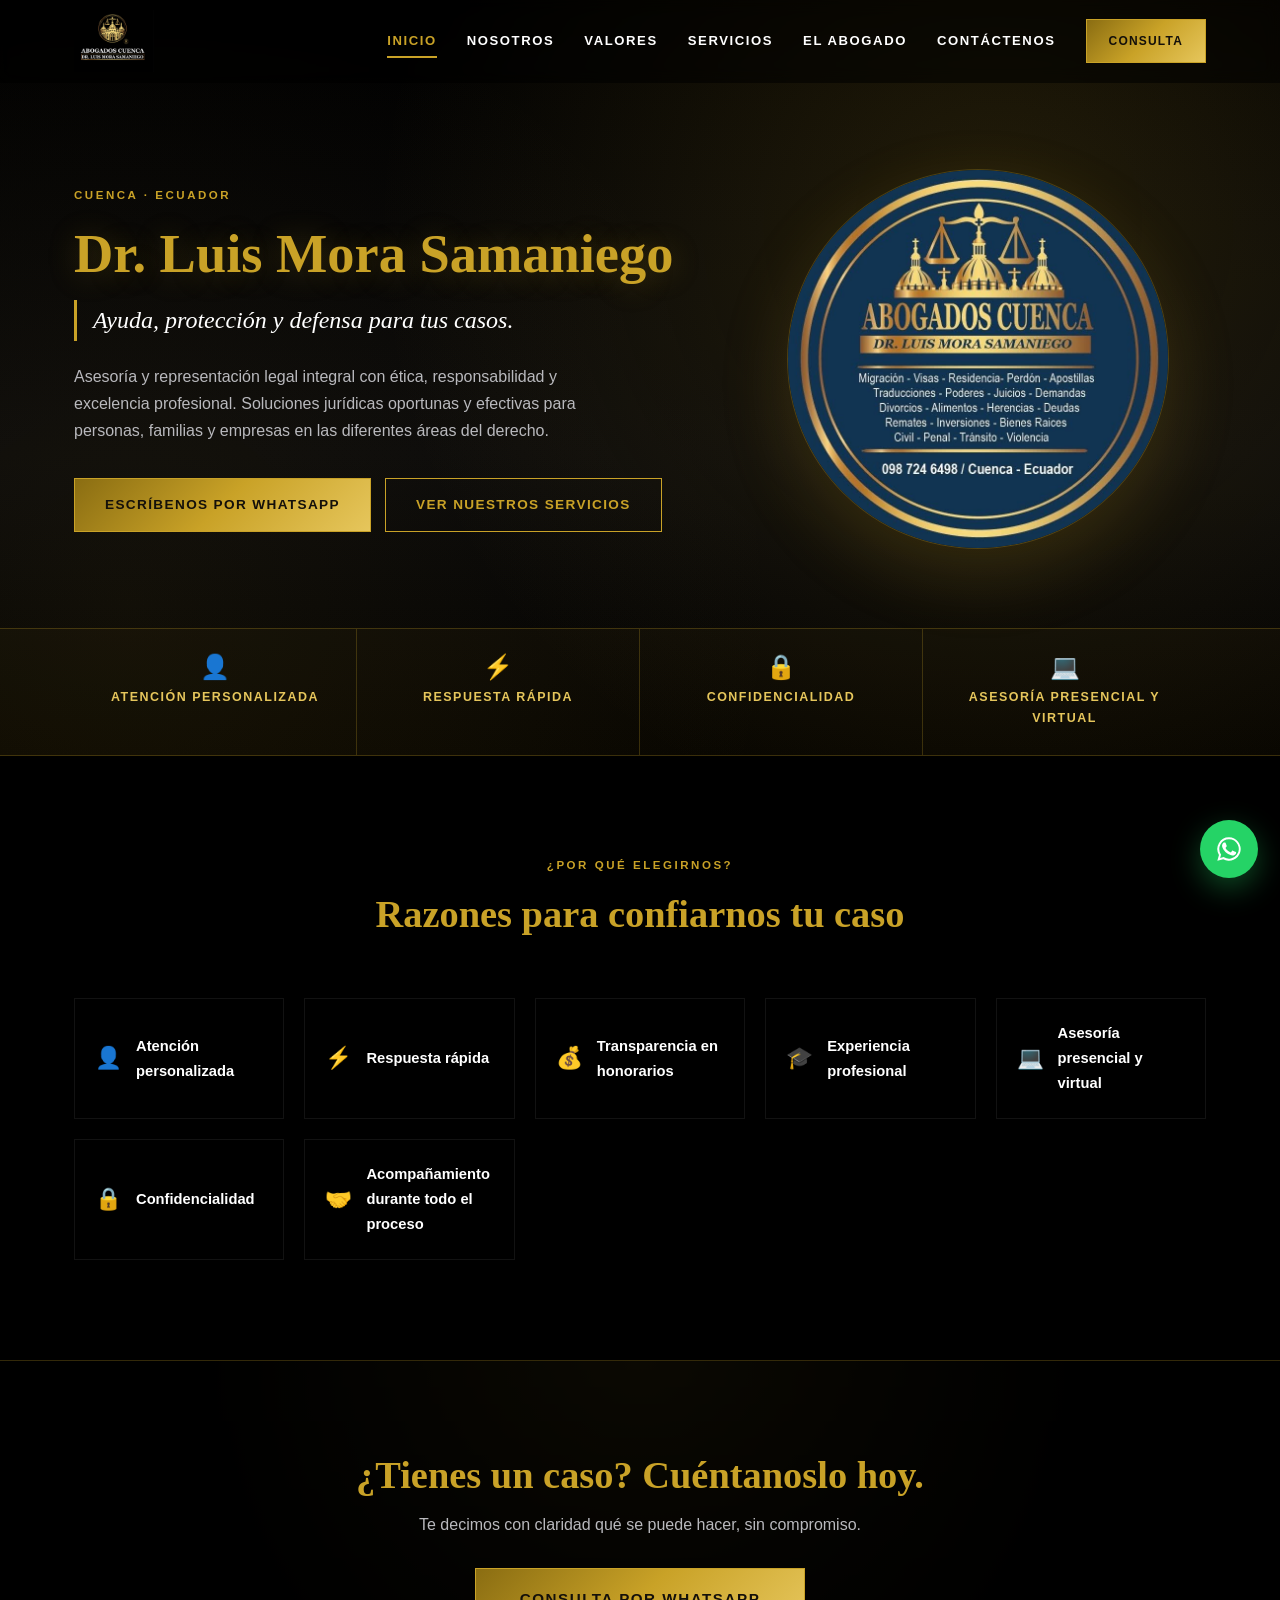
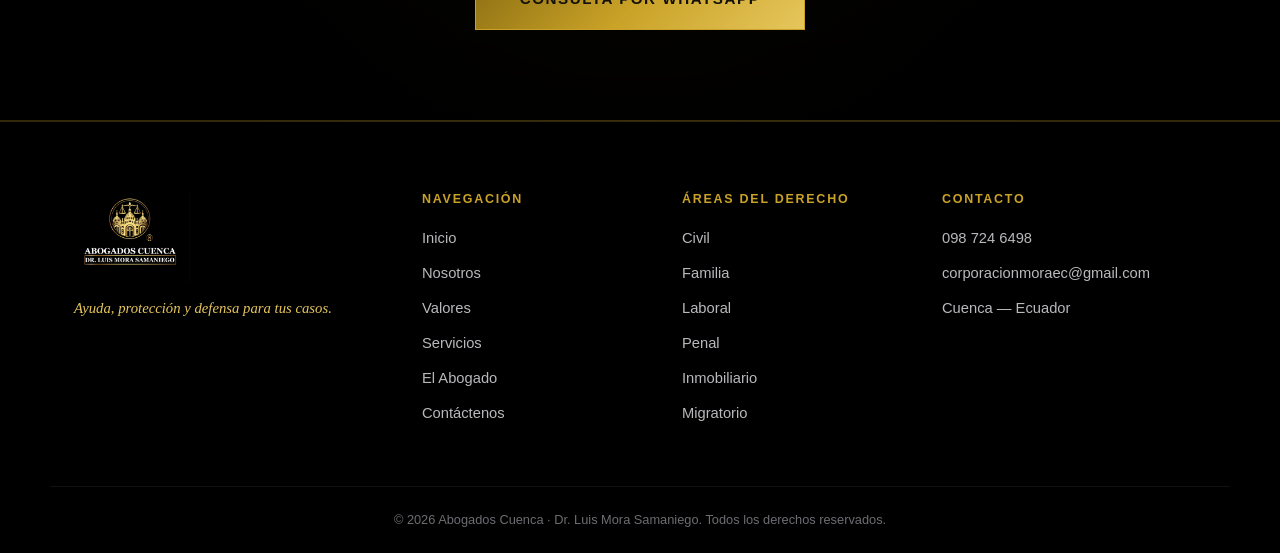
==== index.html @ 9613a632 "Sitio web de Abogados Cuenca — Dr. Luis Mora Samaniego Sitio estático con navegación por pestañas (I" ====
<!DOCTYPE html>
<html lang="es">
<head>
<meta charset="UTF-8">
<meta name="viewport" content="width=device-width, initial-scale=1.0">
<title>Abogados Cuenca | Dr. Luis Mora Samaniego — Asesoría y representación legal integral</title>
<meta name="description" content="Firma jurídica en Cuenca, Ecuador. Derecho civil, familia, laboral, penal, inmobiliario, migratorio y empresarial. Ayuda, protección y defensa para tus casos.">
<link rel="icon" href="Imagen/logo.jpg">
<link rel="stylesheet" href="assets/css/styles.css">
</head>
<body>

<!-- ================= HEADER ================= -->
<header class="site-header" id="header">
  <div class="container header-inner">
    <a href="#inicio" class="brand">
      <img src="Imagen/logo.jpg" alt="Abogados Cuenca — Dr. Luis Mora Samaniego" class="brand-logo">
    </a>

    <nav class="nav" id="nav">
      <a href="#inicio" class="nav-link">Inicio</a>
      <a href="#nosotros" class="nav-link">Nosotros</a>
      <a href="#valores" class="nav-link">Valores</a>
      <a href="#servicios" class="nav-link">Servicios</a>
      <a href="#abogado" class="nav-link">El Abogado</a>
      <a href="#contacto" class="nav-link">Contáctenos</a>
      <a href="https://wa.me/593987246498" target="_blank" rel="noopener" class="btn btn-gold nav-cta">Consulta</a>
    </nav>

    <button class="nav-toggle" id="navToggle" aria-label="Abrir menú">
      <span></span><span></span><span></span>
    </button>
  </div>
</header>

<main id="main">

<!-- ============================================================
     PESTAÑA · INICIO
     ============================================================ -->
<div class="page" data-page="inicio">

  <section class="hero">
    <div class="hero-bg"></div>
    <div class="container hero-inner">
      <div class="hero-text">
        <p class="eyebrow">Cuenca · Ecuador</p>
        <h1>Dr. Luis Mora Samaniego</h1>
        <p class="hero-sub">Ayuda, protección y defensa para tus casos.</p>
        <p class="hero-desc">
          Asesoría y representación legal integral con ética, responsabilidad y excelencia
          profesional. Soluciones jurídicas oportunas y efectivas para personas, familias
          y empresas en las diferentes áreas del derecho.
        </p>
        <div class="hero-actions">
          <a href="https://wa.me/593987246498?text=Hola,%20necesito%20asesoría%20legal" target="_blank" rel="noopener" class="btn btn-gold">Escríbenos por WhatsApp</a>
          <a href="#servicios" class="btn btn-outline">Ver nuestros servicios</a>
        </div>
      </div>

      <div class="hero-seal">
        <img src="Imagen/imagen-3.jpg" alt="Sello Abogados Cuenca" loading="lazy">
      </div>
    </div>

    <div class="hero-strip">
      <div class="container strip-grid">
        <div class="strip-item"><span class="strip-ico">👤</span><strong>Atención personalizada</strong></div>
        <div class="strip-item"><span class="strip-ico">⚡</span><strong>Respuesta rápida</strong></div>
        <div class="strip-item"><span class="strip-ico">🔒</span><strong>Confidencialidad</strong></div>
        <div class="strip-item"><span class="strip-ico">💻</span><strong>Asesoría presencial y virtual</strong></div>
      </div>
    </div>
  </section>

  <section class="section">
    <div class="container">
      <div class="section-head">
        <p class="eyebrow">¿Por qué elegirnos?</p>
        <h2>Razones para confiarnos tu caso</h2>
      </div>

      <div class="why-grid">
        <div class="why"><span>👤</span><p>Atención personalizada</p></div>
        <div class="why"><span>⚡</span><p>Respuesta rápida</p></div>
        <div class="why"><span>💰</span><p>Transparencia en honorarios</p></div>
        <div class="why"><span>🎓</span><p>Experiencia profesional</p></div>
        <div class="why"><span>💻</span><p>Asesoría presencial y virtual</p></div>
        <div class="why"><span>🔒</span><p>Confidencialidad</p></div>
        <div class="why"><span>🤝</span><p>Acompañamiento durante todo el proceso</p></div>
      </div>
    </div>
  </section>

  <section class="cta">
    <div class="container cta-inner">
      <h2>¿Tienes un caso? Cuéntanoslo hoy.</h2>
      <p>Te decimos con claridad qué se puede hacer, sin compromiso.</p>
      <a href="https://wa.me/593987246498?text=Hola,%20quisiera%20una%20consulta%20legal" target="_blank" rel="noopener" class="btn btn-gold btn-lg">Consulta por WhatsApp</a>
    </div>
  </section>

</div>

<!-- ============================================================
     PESTAÑA · NOSOTROS (Historia + Misión + Visión)
     ============================================================ -->
<div class="page" data-page="nosotros">

  <section class="section">
    <div class="container two-col">
      <div class="col-media">
        <img src="Imagen/imagen-2.png" alt="Dr. Luis Mora Samaniego atendiendo a un cliente en su despacho" loading="lazy">
      </div>
      <div class="col-text">
        <p class="eyebrow">Nuestra historia</p>
        <h2>Una firma construida sobre la confianza</h2>
        <p>
          <strong>ABOGADOS CUENCA</strong> nació con el propósito de ofrecer servicios jurídicos
          de alta calidad, fundamentados en la ética, el compromiso y la excelencia profesional.
          Desde sus inicios, la firma ha trabajado para brindar asesoría y representación legal
          integral a personas, familias y empresas, ofreciendo soluciones eficaces en las
          diferentes áreas del derecho.
        </p>
        <p>
          A lo largo de nuestra trayectoria hemos construido relaciones basadas en la confianza,
          la transparencia y el respeto, acompañando a nuestros clientes en la protección de sus
          derechos e intereses. Nuestro compromiso es mantenernos en constante actualización para
          responder a los desafíos legales de una sociedad en permanente evolución.
        </p>
        <a href="#contacto" class="btn btn-gold">Agenda tu cita</a>
      </div>
    </div>
  </section>

  <section class="section section-alt">
    <div class="container mv-grid">
      <article class="mv-card">
        <div class="mv-icon">🎯</div>
        <h2>Misión</h2>
        <p>
          En <strong>ABOGADOS CUENCA</strong> brindamos asesoría y representación legal integral
          con ética, responsabilidad y excelencia profesional. Nos comprometemos a ofrecer
          soluciones jurídicas oportunas y efectivas en las diferentes áreas del derecho,
          protegiendo los derechos e intereses de nuestros clientes mediante una atención
          personalizada, transparente y orientada a resultados.
        </p>
      </article>

      <article class="mv-card">
        <div class="mv-icon">🌟</div>
        <h2>Visión</h2>
        <p>
          Ser una firma jurídica líder y de referencia en Cuenca y el Ecuador, reconocida por la
          calidad de sus servicios, la confianza de sus clientes y el compromiso con la justicia.
          Buscamos consolidarnos como un despacho moderno e innovador, integrado por profesionales
          altamente capacitados, que brinden soluciones legales eficientes para personas, familias
          y empresas.
        </p>
      </article>
    </div>
  </section>

</div>

<!-- ============================================================
     PESTAÑA · VALORES
     ============================================================ -->
<div class="page" data-page="valores">

  <section class="section">
    <div class="container">
      <div class="section-head">
        <p class="eyebrow">Valores corporativos</p>
        <h2>Los principios que guían cada caso</h2>
      </div>

      <div class="values">
        <div class="value">
          <h3>Ética</h3>
          <p>Actuamos con honestidad, integridad y respeto por la ley.</p>
        </div>
        <div class="value">
          <h3>Compromiso</h3>
          <p>Defendemos los intereses de nuestros clientes con dedicación y responsabilidad.</p>
        </div>
        <div class="value">
          <h3>Excelencia</h3>
          <p>Buscamos la mejora continua para ofrecer servicios jurídicos de la más alta calidad.</p>
        </div>
        <div class="value">
          <h3>Profesionalismo</h3>
          <p>Ejercemos la profesión con rigor técnico, objetividad y respeto.</p>
        </div>
        <div class="value">
          <h3>Confidencialidad</h3>
          <p>Protegemos la información y la privacidad de nuestros clientes.</p>
        </div>
        <div class="value">
          <h3>Transparencia</h3>
          <p>Mantenemos una comunicación clara y honesta durante cada etapa del proceso.</p>
        </div>
        <div class="value">
          <h3>Innovación</h3>
          <p>Incorporamos tecnología y herramientas modernas para brindar un servicio ágil y eficiente.</p>
        </div>
        <div class="value">
          <h3>Responsabilidad Social</h3>
          <p>Promovemos el acceso a la justicia y contribuimos al desarrollo de una sociedad más justa.</p>
        </div>
      </div>
    </div>
  </section>

</div>

<!-- ============================================================
     PESTAÑA · SERVICIOS
     ============================================================ -->
<div class="page" data-page="servicios">

  <section class="section">
    <div class="container">
      <div class="section-head">
        <p class="eyebrow">Nuestros servicios</p>
        <h2>Áreas del derecho que atendemos</h2>
        <p class="section-lead">
          Si tu caso no aparece en la lista, escríbenos: lo revisamos y te decimos con claridad
          qué se puede hacer.
        </p>
      </div>

      <div class="cards">
        <article class="card">
          <div class="card-icon">⚖️</div>
          <h3>Derecho Civil</h3>
          <ul class="card-list">
            <li>Contratos</li>
            <li>Cobro de deudas</li>
            <li>Daños y perjuicios</li>
          </ul>
        </article>

        <article class="card">
          <div class="card-icon">👨‍👩‍👧</div>
          <h3>Derecho de Familia</h3>
          <ul class="card-list">
            <li>Divorcios</li>
            <li>Pensiones alimenticias</li>
            <li>Tenencia</li>
            <li>Régimen de visitas</li>
            <li>Adopciones</li>
          </ul>
        </article>

        <article class="card">
          <div class="card-icon">💼</div>
          <h3>Derecho Laboral</h3>
          <ul class="card-list">
            <li>Despidos</li>
            <li>Liquidaciones</li>
            <li>Demandas laborales</li>
          </ul>
        </article>

        <article class="card">
          <div class="card-icon">🛡️</div>
          <h3>Derecho Penal</h3>
          <ul class="card-list">
            <li>Defensa penal</li>
            <li>Denuncias</li>
            <li>Audiencias</li>
          </ul>
        </article>

        <article class="card">
          <div class="card-icon">🏠</div>
          <h3>Derecho Inmobiliario</h3>
          <ul class="card-list">
            <li>Compra y venta</li>
            <li>Escrituración</li>
            <li>Regularización de propiedades</li>
          </ul>
        </article>

        <article class="card">
          <div class="card-icon">🛂</div>
          <h3>Derecho Migratorio</h3>
          <ul class="card-list">
            <li>Visas</li>
            <li>Residencias</li>
            <li>Ciudadanía</li>
            <li>Peticiones familiares</li>
            <li>Asilo</li>
            <li>Perdones migratorios</li>
          </ul>
        </article>

        <article class="card">
          <div class="card-icon">🏢</div>
          <h3>Derecho Empresarial</h3>
          <ul class="card-list">
            <li>Constitución de compañías</li>
            <li>Contratos comerciales</li>
            <li>Asesoría permanente</li>
          </ul>
        </article>

        <article class="card">
          <div class="card-icon">📜</div>
          <h3>Trámites Complementarios</h3>
          <ul class="card-list">
            <li>Poderes</li>
            <li>Apostillas</li>
            <li>Traducciones</li>
            <li>Notarizaciones</li>
          </ul>
        </article>
      </div>
    </div>
  </section>

  <section class="cta">
    <div class="container cta-inner">
      <h2>¿No sabes qué área corresponde a tu caso?</h2>
      <p>Escríbenos y te orientamos sin compromiso.</p>
      <a href="https://wa.me/593987246498?text=Hola,%20quisiera%20una%20consulta%20legal" target="_blank" rel="noopener" class="btn btn-gold btn-lg">Consulta por WhatsApp</a>
    </div>
  </section>

</div>

<!-- ============================================================
     PESTAÑA · EL ABOGADO
     ============================================================ -->
<div class="page" data-page="abogado">

  <section class="section">
    <div class="container two-col reverse">
      <div class="col-media">
        <img src="Imagen/imagen-1.png" alt="Dr. Luis Mora Samaniego junto a un cliente tras la legalización de tierras" loading="lazy">
      </div>
      <div class="col-text">
        <p class="eyebrow">Experiencia profesional</p>
        <h2>Dr. Luis Mora Samaniego</h2>
        <p class="role">Abogado — Director de Abogados Cuenca</p>
        <p>
          Abogado con amplia experiencia en el ejercicio profesional, dedicado a la asesoría y
          representación legal de personas, familias, empresas e instituciones públicas y privadas.
          A lo largo de su trayectoria ha participado en la solución de conflictos jurídicos mediante
          estrategias legales orientadas a la protección de los derechos e intereses de sus clientes.
        </p>
        <div class="hero-actions">
          <a href="tel:+593987246498" class="btn btn-gold">Llamar ahora</a>
          <a href="https://wa.me/593987246498" target="_blank" rel="noopener" class="btn btn-outline">WhatsApp</a>
        </div>
      </div>
    </div>
  </section>

  <section class="section section-alt">
    <div class="container">
      <div class="section-head">
        <p class="eyebrow">Áreas de experiencia</p>
        <h2>En qué materias te representamos</h2>
      </div>

      <ul class="check-list grid-list">
        <li>Derecho Civil</li>
        <li>Derecho de Familia</li>
        <li>Derecho Laboral</li>
        <li>Derecho Penal</li>
        <li>Derecho Administrativo</li>
        <li>Derecho Inmobiliario</li>
        <li>Derecho Migratorio</li>
        <li>Mediación y resolución de conflictos</li>
        <li>Elaboración y revisión de contratos</li>
        <li>Recuperación de cartera y cobro de obligaciones</li>
        <li>Procesos judiciales y administrativos</li>
        <li>Asesoría jurídica preventiva para personas y empresas</li>
      </ul>
    </div>
  </section>

</div>

<!-- ============================================================
     PESTAÑA · CONTACTO
     ============================================================ -->
<div class="page" data-page="contacto">

  <section class="section">
    <div class="container">
      <div class="section-head">
        <p class="eyebrow">Contáctenos</p>
        <h2>Estamos para ayudarte</h2>
      </div>

      <div class="contact-grid">
        <div class="contact-info">
          <div class="info-item">
            <span class="info-icon">📱</span>
            <div>
              <h4>WhatsApp / Teléfono</h4>
              <a href="https://wa.me/593987246498" target="_blank" rel="noopener">098 724 6498</a>
            </div>
          </div>
          <div class="info-item">
            <span class="info-icon">✉️</span>
            <div>
              <h4>Correo electrónico</h4>
              <a href="mailto:corporacionmoraec@gmail.com">corporacionmoraec@gmail.com</a>
            </div>
          </div>
          <div class="info-item">
            <span class="info-icon">📍</span>
            <div>
              <h4>Ubicación</h4>
              <p>Cuenca — Azuay, Ecuador</p>
            </div>
          </div>
          <div class="info-item">
            <span class="info-icon">💻</span>
            <div>
              <h4>Modalidad</h4>
              <p>Asesoría presencial y virtual</p>
            </div>
          </div>
        </div>

        <form class="contact-form" id="contactForm">
          <h3>Cuéntanos tu caso</h3>
          <label>
            Nombre completo
            <input type="text" name="nombre" required placeholder="Tu nombre">
          </label>
          <label>
            Teléfono / WhatsApp
            <input type="tel" name="telefono" required placeholder="09xxxxxxxx">
          </label>
          <label>
            Área que necesitas
            <select name="servicio">
              <option>Derecho Civil</option>
              <option>Derecho de Familia</option>
              <option>Derecho Laboral</option>
              <option>Derecho Penal</option>
              <option>Derecho Inmobiliario</option>
              <option>Derecho Migratorio</option>
              <option>Derecho Empresarial</option>
              <option>Trámites Complementarios</option>
              <option>Otro</option>
            </select>
          </label>
          <label>
            Mensaje
            <textarea name="mensaje" rows="4" placeholder="Describe brevemente tu situación"></textarea>
          </label>
          <button type="submit" class="btn btn-gold btn-block">Enviar por WhatsApp</button>
          <p class="form-note">Al enviar se abrirá WhatsApp con tu mensaje listo.</p>
        </form>
      </div>
    </div>
  </section>

</div>

</main>

<!-- ================= FOOTER ================= -->
<footer class="site-footer">
  <div class="container footer-grid">
    <div>
      <img src="Imagen/logo.jpg" alt="Abogados Cuenca" class="footer-logo">
      <p class="footer-tag">Ayuda, protección y defensa para tus casos.</p>
    </div>
    <div>
      <h4>Navegación</h4>
      <a href="#inicio">Inicio</a>
      <a href="#nosotros">Nosotros</a>
      <a href="#valores">Valores</a>
      <a href="#servicios">Servicios</a>
      <a href="#abogado">El Abogado</a>
      <a href="#contacto">Contáctenos</a>
    </div>
    <div>
      <h4>Áreas del derecho</h4>
      <a href="#servicios">Civil</a>
      <a href="#servicios">Familia</a>
      <a href="#servicios">Laboral</a>
      <a href="#servicios">Penal</a>
      <a href="#servicios">Inmobiliario</a>
      <a href="#servicios">Migratorio</a>
    </div>
    <div>
      <h4>Contacto</h4>
      <a href="https://wa.me/593987246498" target="_blank" rel="noopener">098 724 6498</a>
      <a href="mailto:corporacionmoraec@gmail.com">corporacionmoraec@gmail.com</a>
      <p>Cuenca — Ecuador</p>
    </div>
  </div>
  <div class="container footer-bottom">
    <p>© <span id="year"></span> Abogados Cuenca · Dr. Luis Mora Samaniego. Todos los derechos reservados.</p>
  </div>
</footer>

<a href="https://wa.me/593987246498" class="wa-float" target="_blank" rel="noopener" aria-label="WhatsApp">
  <svg viewBox="0 0 24 24" fill="currentColor" width="28" height="28"><path d="M17.47 14.38c-.3-.15-1.75-.86-2.02-.96-.27-.1-.47-.15-.67.15-.2.3-.77.96-.94 1.16-.17.2-.35.22-.65.07-.3-.15-1.25-.46-2.38-1.47-.88-.78-1.47-1.75-1.64-2.05-.17-.3-.02-.46.13-.6.13-.13.3-.35.45-.52.15-.17.2-.3.3-.5.1-.2.05-.37-.02-.52-.07-.15-.67-1.6-.92-2.2-.24-.58-.48-.5-.67-.51h-.57c-.2 0-.52.07-.79.37-.27.3-1.04 1.01-1.04 2.47s1.07 2.86 1.22 3.06c.15.2 2.1 3.2 5.08 4.49.71.3 1.26.49 1.69.63.71.22 1.36.19 1.87.12.57-.09 1.75-.72 2-1.41.25-.69.25-1.28.17-1.41-.07-.13-.27-.2-.57-.35M12 2a10 10 0 0 0-8.6 15.1L2 22l5.05-1.32A10 10 0 1 0 12 2m0 1.67a8.33 8.33 0 0 1 6.7 13.28 8.3 8.3 0 0 1-10.9 2.2l-.36-.21-3 .78.8-2.92-.23-.38A8.33 8.33 0 0 1 12 3.67"/></svg>
</a>

<script src="assets/js/main.js"></script>
</body>
</html>
---- assets/css/styles.css ----
/* ===== Abogados Cuenca — Dr. Luis Mora Samaniego ===== */

:root {
  --black: #000000;
  --black-soft: #0b0b0c;
  --panel: #121213;
  --panel-2: #17171a;
  --gold: #c9a227;
  --gold-light: #e6c65c;
  --gold-deep: #8a6d12;
  --white: #ffffff;
  --muted: #b9b9bd;
  --line: rgba(201, 162, 39, .25);
  --font-title: Georgia, "Times New Roman", serif;
  --font-body: Arial, Helvetica, sans-serif;
  --max: 1180px;
}

* { margin: 0; padding: 0; box-sizing: border-box; }

html { scroll-behavior: smooth; scroll-padding-top: 90px; }

body {
  background: var(--black);
  color: var(--white);
  font-family: var(--font-body);
  font-size: 16px;
  line-height: 1.7;
  -webkit-font-smoothing: antialiased;
}

img { max-width: 100%; display: block; }

h1, h2, h3, h4 { font-family: var(--font-title); color: var(--gold); line-height: 1.25; font-weight: 700; }
h1 { font-size: clamp(2rem, 5vw, 3.4rem); }
h2 { font-size: clamp(1.6rem, 3.4vw, 2.4rem); }
h3 { font-size: 1.2rem; }

p { color: var(--muted); }

a { color: var(--gold-light); text-decoration: none; transition: color .25s ease; }
a:hover { color: var(--white); }

.container { width: 100%; max-width: var(--max); margin: 0 auto; padding: 0 24px; }

.eyebrow {
  font-family: var(--font-body);
  text-transform: uppercase;
  letter-spacing: .22em;
  font-size: .72rem;
  color: var(--gold);
  margin-bottom: 14px;
  font-weight: bold;
}

/* ===== Buttons ===== */
.btn {
  display: inline-block;
  padding: 14px 30px;
  font-family: var(--font-body);
  font-size: .85rem;
  font-weight: bold;
  letter-spacing: .1em;
  text-transform: uppercase;
  border: 1px solid var(--gold);
  cursor: pointer;
  transition: all .3s ease;
  text-align: center;
}
.btn-gold {
  background: linear-gradient(135deg, var(--gold-deep), var(--gold), var(--gold-light));
  color: #14100a;
}
.btn-gold:hover { filter: brightness(1.15); color: #000; transform: translateY(-2px); }
.btn-outline { background: transparent; color: var(--gold); }
.btn-outline:hover { background: var(--gold); color: #14100a; }
.btn-lg { padding: 17px 44px; font-size: .95rem; }
.btn-block { width: 100%; }

/* ===== Header ===== */
.site-header {
  position: fixed; top: 0; left: 0; right: 0; z-index: 100;
  background: rgba(0, 0, 0, .55);
  backdrop-filter: blur(8px);
  border-bottom: 1px solid transparent;
  transition: background .3s ease, border-color .3s ease, padding .3s ease;
  padding: 10px 0;
}
.site-header.scrolled {
  background: rgba(0, 0, 0, .95);
  border-bottom-color: var(--line);
}
.header-inner { display: flex; align-items: center; justify-content: space-between; gap: 20px; }
.brand-logo { height: 62px; width: auto; transition: height .3s ease; }
.site-header.scrolled .brand-logo { height: 52px; }

.nav { display: flex; align-items: center; gap: 30px; }
.nav-link {
  color: var(--white);
  font-size: .82rem;
  text-transform: uppercase;
  letter-spacing: .12em;
  font-weight: bold;
  position: relative;
  padding: 6px 0;
}
.nav-link::after {
  content: ""; position: absolute; left: 0; bottom: 0;
  width: 0; height: 2px; background: var(--gold); transition: width .3s ease;
}
.nav-link:hover, .nav-link.active { color: var(--gold); }
.nav-link:hover::after, .nav-link.active::after { width: 100%; }
.nav-cta { padding: 11px 22px; font-size: .75rem; }

.nav-toggle { display: none; background: none; border: 0; cursor: pointer; padding: 8px; }
.nav-toggle span { display: block; width: 26px; height: 2px; background: var(--gold); margin: 5px 0; transition: .3s; }

/* ===== Hero ===== */
.hero { position: relative; padding: 170px 0 0; overflow: hidden; }
.hero-bg {
  position: absolute; inset: 0;
  background:
    radial-gradient(circle at 78% 30%, rgba(201, 162, 39, .16), transparent 55%),
    radial-gradient(circle at 10% 80%, rgba(201, 162, 39, .07), transparent 50%),
    linear-gradient(180deg, #000 0%, #08080a 60%, #000 100%);
}
.hero-inner {
  position: relative;
  display: grid; grid-template-columns: 1.15fr .85fr;
  gap: 60px; align-items: center;
  padding-bottom: 80px;
}
.hero h1 { margin-bottom: 12px; text-shadow: 0 2px 30px rgba(201, 162, 39, .25); }
.hero-sub {
  font-family: var(--font-title);
  font-size: clamp(1.05rem, 2.2vw, 1.5rem);
  color: var(--white);
  font-style: italic;
  margin-bottom: 22px;
  border-left: 3px solid var(--gold);
  padding-left: 16px;
}
.hero-desc { max-width: 560px; margin-bottom: 34px; }
.hero-actions { display: flex; flex-wrap: wrap; gap: 14px; }

.hero-seal { display: flex; justify-content: center; }
.hero-seal img {
  width: 100%; max-width: 380px;
  border-radius: 50%;
  box-shadow: 0 0 0 1px var(--line), 0 25px 70px rgba(201, 162, 39, .18);
  animation: float 6s ease-in-out infinite;
}
@keyframes float { 0%,100% { transform: translateY(0); } 50% { transform: translateY(-14px); } }

.hero-strip {
  position: relative;
  border-top: 1px solid var(--line);
  border-bottom: 1px solid var(--line);
  background: rgba(201, 162, 39, .04);
}
.strip-grid { display: grid; grid-template-columns: repeat(4, 1fr); }
.strip-item {
  padding: 26px 14px; text-align: center;
  border-right: 1px solid var(--line);
  display: flex; flex-direction: column; align-items: center; gap: 8px;
}
.strip-item:last-child { border-right: 0; }
.strip-ico { font-size: 1.5rem; line-height: 1; }
.strip-item strong {
  font-family: var(--font-body);
  font-size: .78rem;
  text-transform: uppercase;
  letter-spacing: .12em;
  color: var(--gold-light);
}

/* ===== Pestañas (páginas) ===== */
main { min-height: 72vh; }
.page { display: none; }
.page.active { display: block; animation: pageIn .5s ease; }
@keyframes pageIn { from { opacity: 0; transform: translateY(14px); } to { opacity: 1; transform: none; } }

/* La primera sección de cada pestaña (que no sea el hero) debe librar el header fijo */
.page > .section:first-child { padding-top: 170px; }

/* ===== Sections ===== */
.section { padding: 100px 0; }
.section-alt { background: var(--black-soft); }
.section-head { text-align: center; max-width: 720px; margin: 0 auto 60px; }
.section-head h2 { margin-bottom: 16px; }
.section-lead { font-size: 1.02rem; }

.two-col { display: grid; grid-template-columns: 1fr 1fr; gap: 60px; align-items: center; }
.two-col.reverse .col-media { order: 2; }
.col-media img {
  width: 100%;
  border: 1px solid var(--line);
  box-shadow: 0 25px 60px rgba(0, 0, 0, .6);
}
.col-text h2 { margin-bottom: 20px; }
.col-text p { margin-bottom: 16px; }
.col-text strong { color: var(--white); }
.role {
  color: var(--gold-light) !important;
  text-transform: uppercase;
  letter-spacing: .12em;
  font-size: .8rem;
  font-weight: bold;
}

.sub-head {
  font-family: var(--font-body);
  font-size: .78rem;
  text-transform: uppercase;
  letter-spacing: .14em;
  color: var(--gold);
  margin-top: 26px;
}
.check-list { list-style: none; margin: 18px 0 32px; }
.check-list li {
  position: relative; padding-left: 26px; margin-bottom: 10px;
  color: var(--muted); font-size: .93rem;
}
.check-list li::before {
  content: "✓";
  position: absolute; left: 0; top: 0;
  color: var(--gold); font-weight: bold;
}
/* Lista de áreas de experiencia en cuadrícula */
.check-list.grid-list {
  display: grid;
  grid-template-columns: repeat(auto-fit, minmax(280px, 1fr));
  gap: 14px;
  margin: 0;
}
.check-list.grid-list li {
  margin: 0;
  padding: 18px 18px 18px 46px;
  background: linear-gradient(160deg, var(--panel), var(--panel-2));
  border: 1px solid rgba(255, 255, 255, .07);
  color: var(--white);
  font-size: .95rem;
  transition: border-color .3s ease, transform .3s ease;
}
.check-list.grid-list li::before { left: 20px; top: 18px; }
.check-list.grid-list li:hover { border-color: var(--gold); transform: translateY(-3px); }

/* ===== Misión / Visión ===== */
.mv-grid { display: grid; grid-template-columns: 1fr 1fr; gap: 28px; }
.mv-card {
  background: linear-gradient(160deg, var(--panel), var(--panel-2));
  border: 1px solid var(--line);
  padding: 44px 38px;
  position: relative;
}
.mv-card::after {
  content: ""; position: absolute; left: 38px; bottom: 0; width: 60px; height: 3px;
  background: linear-gradient(90deg, var(--gold-deep), var(--gold-light));
}
.mv-icon { font-size: 2rem; margin-bottom: 14px; }
.mv-card h2 { margin-bottom: 16px; }
.mv-card strong { color: var(--white); }

/* ===== Valores ===== */
.values {
  display: grid;
  grid-template-columns: repeat(auto-fit, minmax(240px, 1fr));
  gap: 1px;
  background: rgba(201, 162, 39, .18);
  border: 1px solid var(--line);
}
.value {
  background: var(--black);
  padding: 32px 28px;
  transition: background .3s ease;
}
.value:hover { background: var(--panel); }
.value h3 { margin-bottom: 10px; font-size: 1.1rem; }
.value p { font-size: .9rem; }

/* ===== ¿Por qué elegirnos? ===== */
.why-grid {
  display: grid;
  grid-template-columns: repeat(auto-fit, minmax(210px, 1fr));
  gap: 20px;
}
.why {
  display: flex; align-items: center; gap: 14px;
  border: 1px solid rgba(255, 255, 255, .07);
  background: var(--black);
  padding: 22px 20px;
  transition: border-color .3s ease, transform .3s ease;
}
.why:hover { border-color: var(--gold); transform: translateY(-4px); }
.why span { font-size: 1.35rem; }
.why p { color: var(--white); font-size: .92rem; font-weight: bold; }

/* ===== Cards ===== */
.cards {
  display: grid;
  grid-template-columns: repeat(auto-fit, minmax(260px, 1fr));
  gap: 24px;
}
.card {
  background: linear-gradient(160deg, var(--panel), var(--panel-2));
  border: 1px solid rgba(255, 255, 255, .06);
  padding: 34px 28px;
  transition: transform .35s ease, border-color .35s ease, box-shadow .35s ease;
  position: relative;
  overflow: hidden;
}
.card::before {
  content: ""; position: absolute; top: 0; left: 0;
  width: 100%; height: 3px;
  background: linear-gradient(90deg, var(--gold-deep), var(--gold-light));
  transform: scaleX(0); transform-origin: left;
  transition: transform .35s ease;
}
.card:hover { transform: translateY(-8px); border-color: var(--line); box-shadow: 0 22px 50px rgba(0, 0, 0, .55); }
.card:hover::before { transform: scaleX(1); }
.card-icon { font-size: 2rem; margin-bottom: 16px; }
.card h3 { margin-bottom: 12px; }
.card p { font-size: .93rem; margin-bottom: 18px; }
.card h3 { padding-bottom: 12px; border-bottom: 1px solid rgba(255, 255, 255, .08); }
.card-list { list-style: none; margin-top: 16px; }
.card-list li {
  position: relative;
  padding-left: 20px;
  margin-bottom: 9px;
  color: var(--muted);
  font-size: .92rem;
}
.card-list li::before {
  content: "▪";
  position: absolute; left: 0; top: -1px;
  color: var(--gold);
}

/* ===== CTA ===== */
.cta {
  padding: 90px 0;
  background:
    linear-gradient(rgba(0, 0, 0, .82), rgba(0, 0, 0, .9)),
    radial-gradient(circle at 50% 0%, rgba(201, 162, 39, .3), transparent 60%);
  border-top: 1px solid var(--line);
  border-bottom: 1px solid var(--line);
  text-align: center;
}
.cta-inner h2 { margin-bottom: 12px; }
.cta-inner p { margin-bottom: 30px; }

/* ===== Contacto ===== */
.contact-grid { display: grid; grid-template-columns: 1fr 1.1fr; gap: 50px; }
.info-item { display: flex; gap: 18px; padding: 22px 0; border-bottom: 1px solid rgba(255, 255, 255, .07); }
.info-item:last-child { border-bottom: 0; }
.info-icon { font-size: 1.4rem; line-height: 1.4; }
.info-item h4 {
  font-family: var(--font-body);
  color: var(--white);
  font-size: .78rem;
  text-transform: uppercase;
  letter-spacing: .12em;
  margin-bottom: 4px;
}
.info-item a, .info-item p { font-size: 1.02rem; color: var(--gold-light); }
.info-item p { color: var(--muted); }

.contact-form {
  background: linear-gradient(160deg, var(--panel), var(--panel-2));
  border: 1px solid var(--line);
  padding: 38px;
}
.contact-form h3 { margin-bottom: 22px; }
.contact-form label {
  display: block;
  margin-bottom: 16px;
  font-size: .75rem;
  text-transform: uppercase;
  letter-spacing: .1em;
  color: var(--muted);
  font-weight: bold;
}
.contact-form input,
.contact-form select,
.contact-form textarea {
  width: 100%;
  margin-top: 7px;
  background: #000;
  border: 1px solid rgba(255, 255, 255, .12);
  color: var(--white);
  padding: 12px 14px;
  font-family: var(--font-body);
  font-size: .95rem;
  text-transform: none;
  letter-spacing: normal;
  font-weight: normal;
  outline: none;
  transition: border-color .25s ease;
}
.contact-form input:focus,
.contact-form select:focus,
.contact-form textarea:focus { border-color: var(--gold); }
.contact-form textarea { resize: vertical; }
.form-note { font-size: .75rem; margin-top: 12px; text-align: center; }

/* ===== Footer ===== */
.site-footer { background: #000; border-top: 1px solid var(--line); padding-top: 70px; }
.footer-grid {
  display: grid;
  grid-template-columns: 1.4fr 1fr 1fr 1.2fr;
  gap: 40px;
  padding-bottom: 50px;
}
.footer-logo { height: 90px; width: auto; margin-bottom: 14px; }
.footer-tag { font-family: var(--font-title); font-style: italic; color: var(--gold-light); }
.site-footer h4 {
  font-family: var(--font-body);
  font-size: .78rem;
  text-transform: uppercase;
  letter-spacing: .14em;
  color: var(--gold);
  margin-bottom: 18px;
}
.site-footer a { display: block; color: var(--muted); font-size: .92rem; margin-bottom: 10px; }
.site-footer a:hover { color: var(--gold); }
.site-footer p { font-size: .92rem; }
.footer-bottom {
  border-top: 1px solid rgba(255, 255, 255, .07);
  padding-top: 22px; padding-bottom: 22px;
  text-align: center;
}
.footer-bottom p { font-size: .8rem; color: #6d6d72; }

/* ===== WhatsApp flotante ===== */
.wa-float {
  position: fixed; right: 22px; bottom: 22px; z-index: 120;
  width: 58px; height: 58px; border-radius: 50%;
  background: #25d366; color: #fff;
  display: flex; align-items: center; justify-content: center;
  box-shadow: 0 10px 30px rgba(37, 211, 102, .35);
  transition: transform .3s ease;
}
.wa-float:hover { transform: scale(1.08); color: #fff; }

/* ===== Reveal ===== */
.reveal { opacity: 0; transform: translateY(30px); transition: opacity .7s ease, transform .7s ease; }
.reveal.visible { opacity: 1; transform: none; }

/* ===== Responsive ===== */
@media (max-width: 980px) {
  .hero-inner, .two-col, .contact-grid, .mv-grid { grid-template-columns: 1fr; gap: 44px; }
  .mv-grid { gap: 24px; }
  .two-col.reverse .col-media { order: 0; }
  .hero { padding-top: 140px; }
  .hero-seal img { max-width: 300px; }
  .strip-grid { grid-template-columns: 1fr 1fr; }
  .strip-item:nth-child(2) { border-right: 0; }
  .strip-item:nth-child(1), .strip-item:nth-child(2) { border-bottom: 1px solid var(--line); }
  .footer-grid { grid-template-columns: 1fr 1fr; }
}

@media (max-width: 760px) {
  .nav-toggle { display: block; }
  .nav {
    position: fixed; top: 0; right: -100%;
    width: 78%; max-width: 320px; height: 100vh;
    background: #050505;
    border-left: 1px solid var(--line);
    flex-direction: column;
    align-items: flex-start;
    justify-content: center;
    gap: 26px;
    padding: 40px;
    transition: right .35s ease;
  }
  .nav.open { right: 0; }
  .nav-link { font-size: 1rem; }
  .section { padding: 70px 0; }
  .contact-form { padding: 26px; }
  .footer-grid { grid-template-columns: 1fr; }
  .mv-card { padding: 32px 26px; }
  .strip-grid { grid-template-columns: 1fr 1fr; }
  .page > .section:first-child { padding-top: 130px; }
}
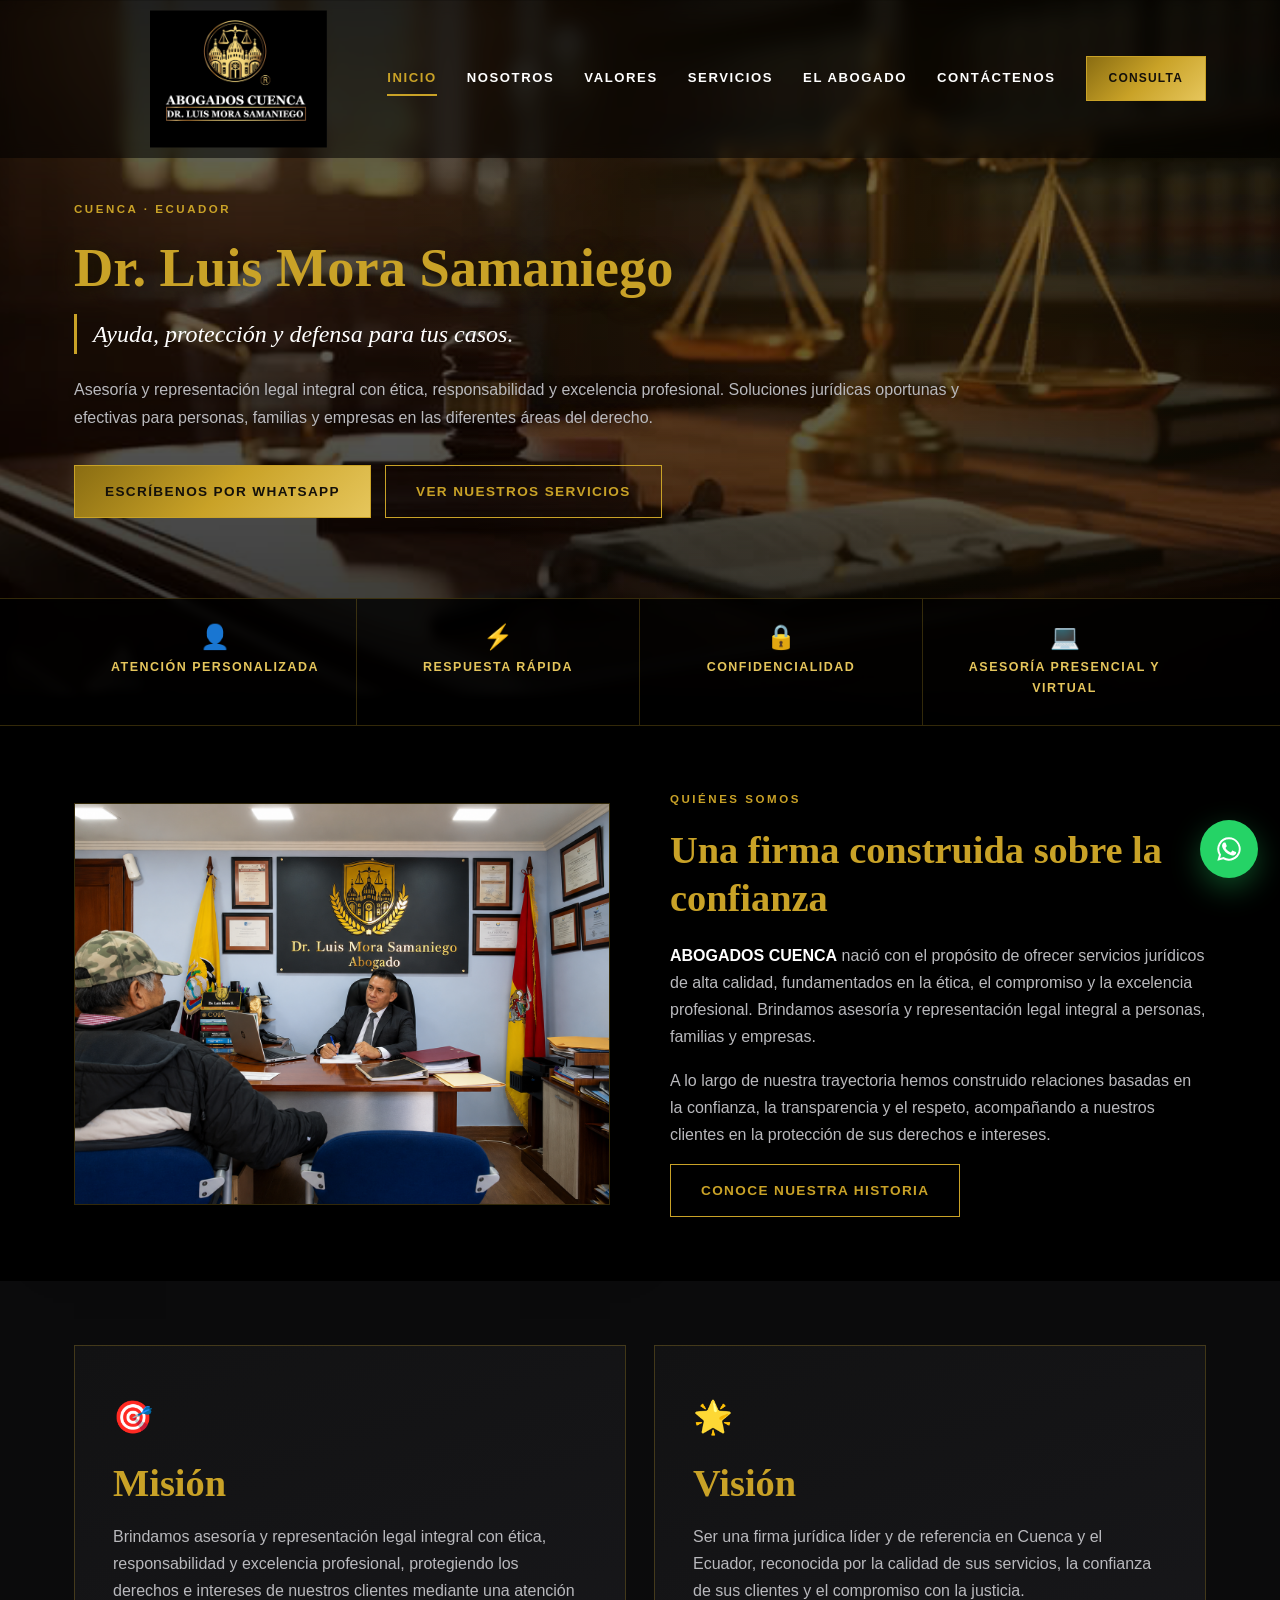
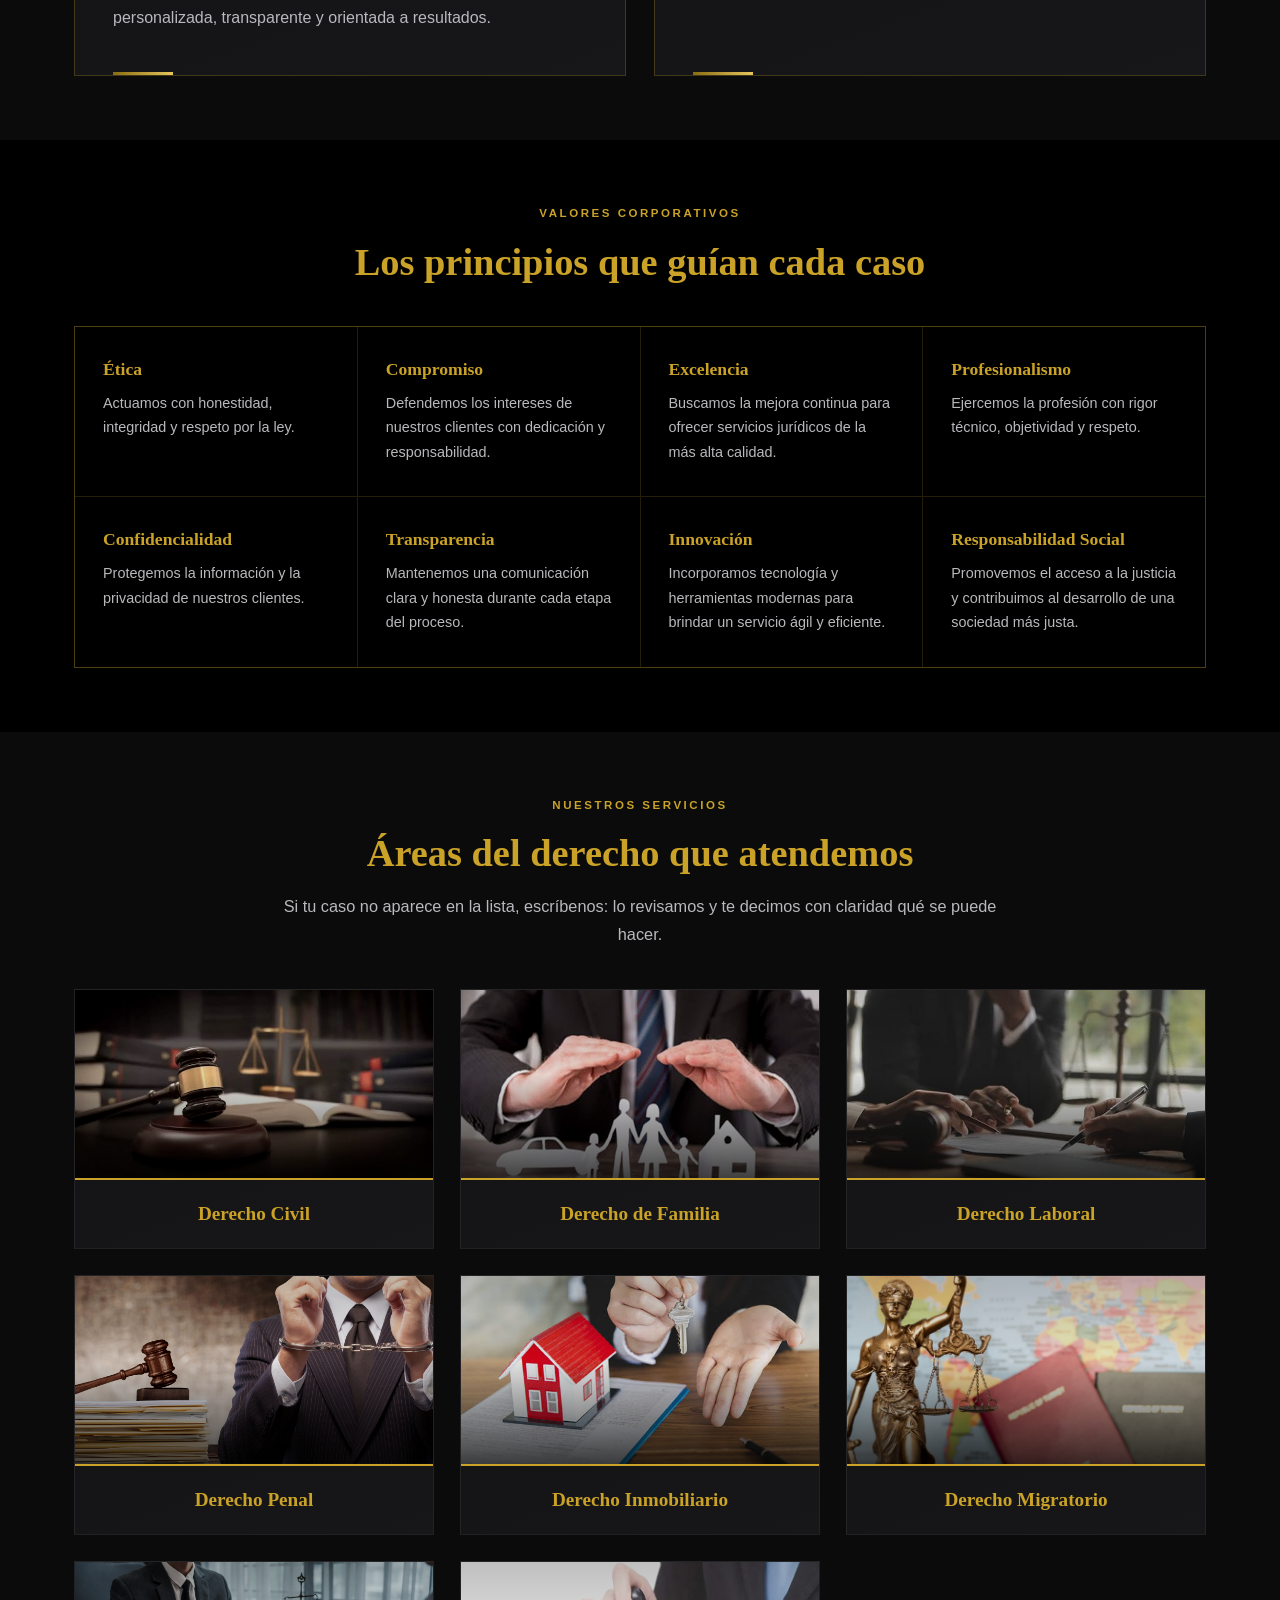
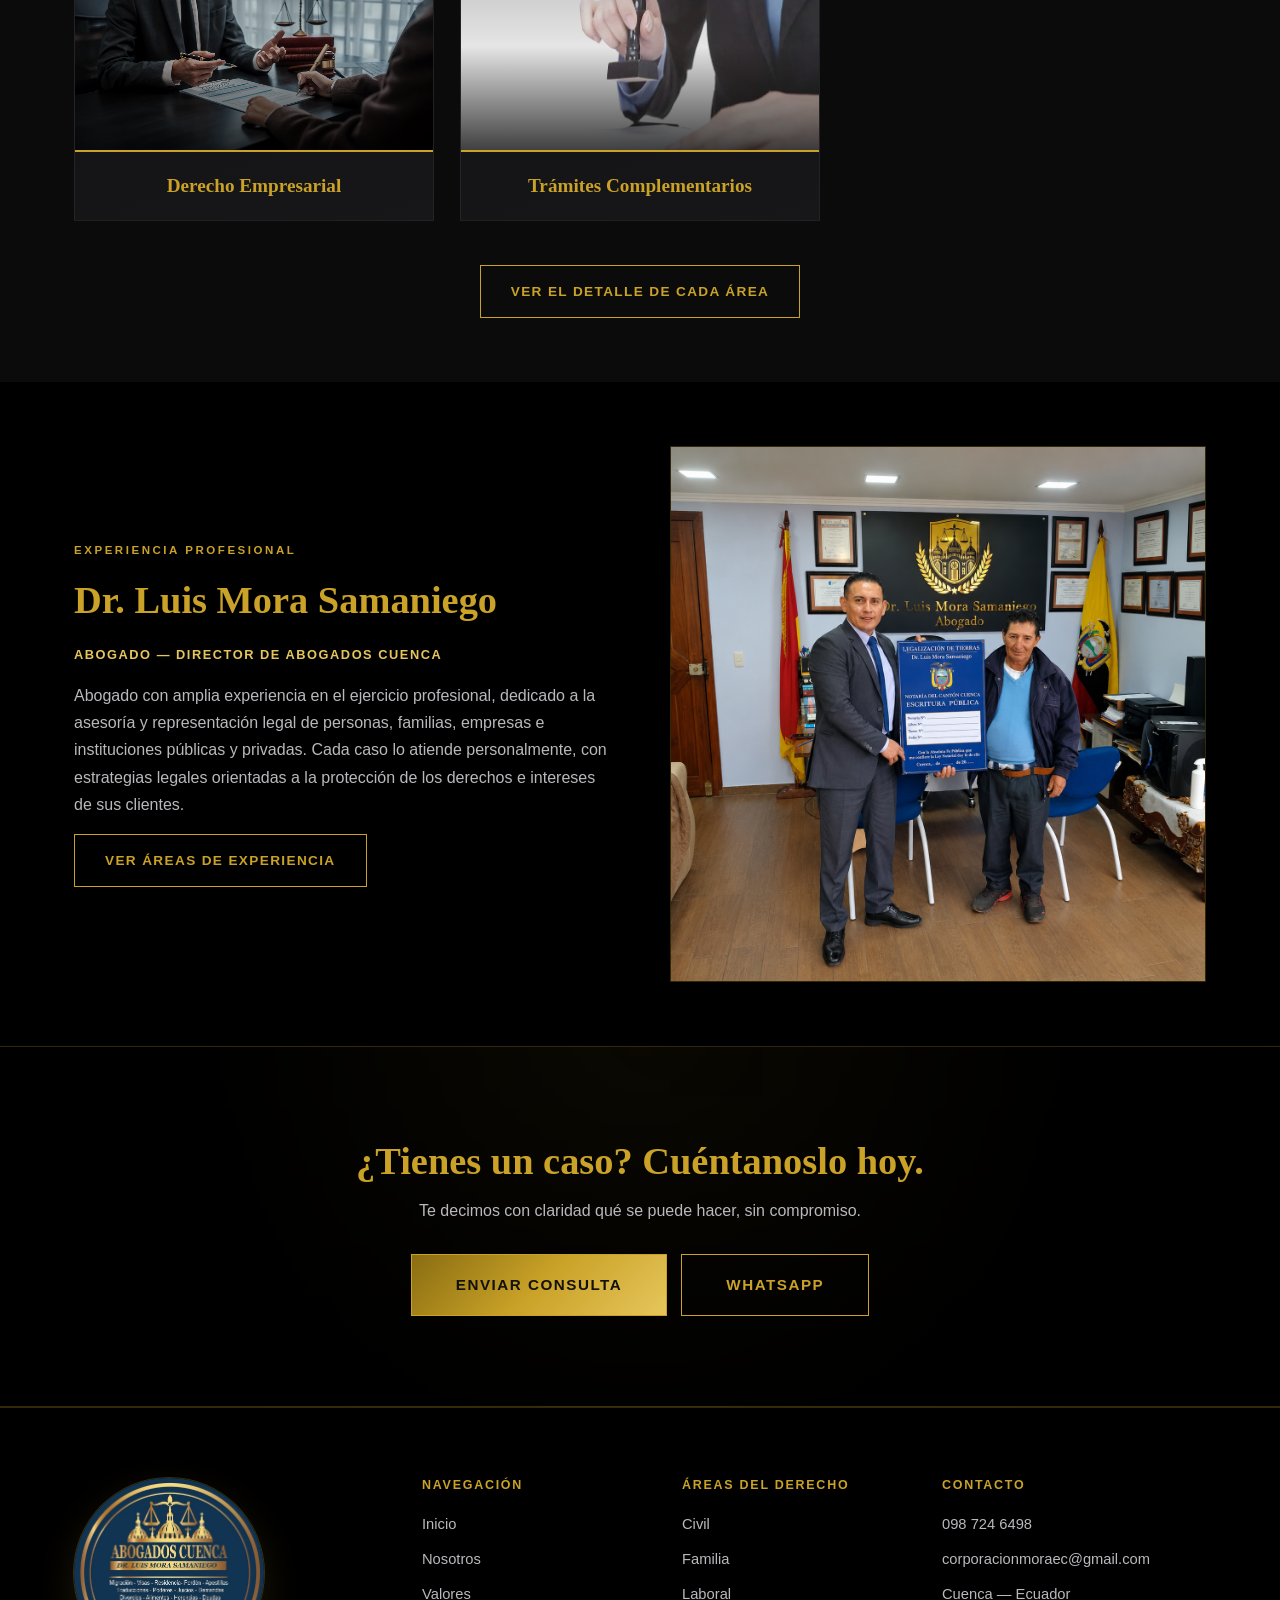
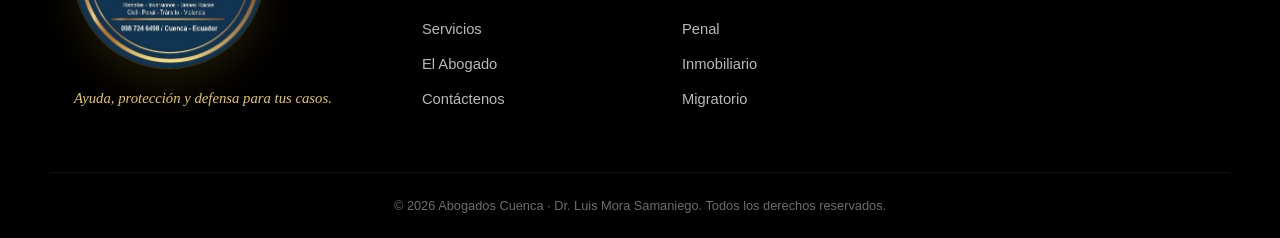
==== commit 4392b190: "Navegación por pestañas, portada resumen y mejoras visuales - Convierte el sitio en navegación por p" ====
--- a/index.html
+++ b/index.html
@@ -24,7 +24,7 @@
       <a href="#servicios" class="nav-link">Servicios</a>
       <a href="#abogado" class="nav-link">El Abogado</a>
       <a href="#contacto" class="nav-link">Contáctenos</a>
-      <a href="https://wa.me/593987246498" target="_blank" rel="noopener" class="btn btn-gold nav-cta">Consulta</a>
+      <a href="#contacto" class="btn btn-gold nav-cta">Consulta</a>
     </nav>
 
     <button class="nav-toggle" id="navToggle" aria-label="Abrir menú">
@@ -41,6 +41,10 @@
 <div class="page" data-page="inicio">
 
   <section class="hero">
+    <!-- Fondo: fotografía única del despacho, con un zoom lento y continuo -->
+    <div class="hero-slides" aria-hidden="true">
+      <div class="hero-slide" style="background-image:url('Imagen/fondo.jpg')"></div>
+    </div>
     <div class="hero-bg"></div>
     <div class="container hero-inner">
       <div class="hero-text">
@@ -57,10 +61,6 @@
           <a href="#servicios" class="btn btn-outline">Ver nuestros servicios</a>
         </div>
       </div>
-
-      <div class="hero-seal">
-        <img src="Imagen/imagen-3.jpg" alt="Sello Abogados Cuenca" loading="lazy">
-      </div>
     </div>
 
     <div class="hero-strip">
@@ -73,153 +73,66 @@
     </div>
   </section>
 
-  <section class="section">
-    <div class="container">
-      <div class="section-head">
-        <p class="eyebrow">¿Por qué elegirnos?</p>
-        <h2>Razones para confiarnos tu caso</h2>
-      </div>
-
-      <div class="why-grid">
-        <div class="why"><span>👤</span><p>Atención personalizada</p></div>
-        <div class="why"><span>⚡</span><p>Respuesta rápida</p></div>
-        <div class="why"><span>💰</span><p>Transparencia en honorarios</p></div>
-        <div class="why"><span>🎓</span><p>Experiencia profesional</p></div>
-        <div class="why"><span>💻</span><p>Asesoría presencial y virtual</p></div>
-        <div class="why"><span>🔒</span><p>Confidencialidad</p></div>
-        <div class="why"><span>🤝</span><p>Acompañamiento durante todo el proceso</p></div>
-      </div>
-    </div>
-  </section>
-
-  <section class="cta">
-    <div class="container cta-inner">
-      <h2>¿Tienes un caso? Cuéntanoslo hoy.</h2>
-      <p>Te decimos con claridad qué se puede hacer, sin compromiso.</p>
-      <a href="https://wa.me/593987246498?text=Hola,%20quisiera%20una%20consulta%20legal" target="_blank" rel="noopener" class="btn btn-gold btn-lg">Consulta por WhatsApp</a>
-    </div>
-  </section>
-
-</div>
-
-<!-- ============================================================
-     PESTAÑA · NOSOTROS (Historia + Misión + Visión)
-     ============================================================ -->
-<div class="page" data-page="nosotros">
-
+  <!-- Resumen · Nosotros -->
   <section class="section">
     <div class="container two-col">
       <div class="col-media">
         <img src="Imagen/imagen-2.png" alt="Dr. Luis Mora Samaniego atendiendo a un cliente en su despacho" loading="lazy">
       </div>
       <div class="col-text">
-        <p class="eyebrow">Nuestra historia</p>
+        <p class="eyebrow">Quiénes somos</p>
         <h2>Una firma construida sobre la confianza</h2>
         <p>
           <strong>ABOGADOS CUENCA</strong> nació con el propósito de ofrecer servicios jurídicos
           de alta calidad, fundamentados en la ética, el compromiso y la excelencia profesional.
-          Desde sus inicios, la firma ha trabajado para brindar asesoría y representación legal
-          integral a personas, familias y empresas, ofreciendo soluciones eficaces en las
-          diferentes áreas del derecho.
+          Brindamos asesoría y representación legal integral a personas, familias y empresas.
         </p>
         <p>
           A lo largo de nuestra trayectoria hemos construido relaciones basadas en la confianza,
           la transparencia y el respeto, acompañando a nuestros clientes en la protección de sus
-          derechos e intereses. Nuestro compromiso es mantenernos en constante actualización para
-          responder a los desafíos legales de una sociedad en permanente evolución.
-        </p>
-        <a href="#contacto" class="btn btn-gold">Agenda tu cita</a>
-      </div>
-    </div>
-  </section>
-
+          derechos e intereses.
+        </p>
+        <a href="#nosotros" class="btn btn-outline">Conoce nuestra historia</a>
+      </div>
+    </div>
+  </section>
+
+  <!-- Resumen · Misión y Visión -->
   <section class="section section-alt">
     <div class="container mv-grid">
       <article class="mv-card">
         <div class="mv-icon">🎯</div>
         <h2>Misión</h2>
         <p>
-          En <strong>ABOGADOS CUENCA</strong> brindamos asesoría y representación legal integral
-          con ética, responsabilidad y excelencia profesional. Nos comprometemos a ofrecer
-          soluciones jurídicas oportunas y efectivas en las diferentes áreas del derecho,
-          protegiendo los derechos e intereses de nuestros clientes mediante una atención
-          personalizada, transparente y orientada a resultados.
+          Brindamos asesoría y representación legal integral con ética, responsabilidad y
+          excelencia profesional, protegiendo los derechos e intereses de nuestros clientes
+          mediante una atención personalizada, transparente y orientada a resultados.
         </p>
       </article>
-
       <article class="mv-card">
         <div class="mv-icon">🌟</div>
         <h2>Visión</h2>
         <p>
           Ser una firma jurídica líder y de referencia en Cuenca y el Ecuador, reconocida por la
           calidad de sus servicios, la confianza de sus clientes y el compromiso con la justicia.
-          Buscamos consolidarnos como un despacho moderno e innovador, integrado por profesionales
-          altamente capacitados, que brinden soluciones legales eficientes para personas, familias
-          y empresas.
         </p>
       </article>
     </div>
   </section>
 
-</div>
-
-<!-- ============================================================
-     PESTAÑA · VALORES
-     ============================================================ -->
-<div class="page" data-page="valores">
-
+  <!-- Resumen · Valores (se clona desde la pestaña Valores) -->
   <section class="section">
     <div class="container">
       <div class="section-head">
         <p class="eyebrow">Valores corporativos</p>
         <h2>Los principios que guían cada caso</h2>
       </div>
-
-      <div class="values">
-        <div class="value">
-          <h3>Ética</h3>
-          <p>Actuamos con honestidad, integridad y respeto por la ley.</p>
-        </div>
-        <div class="value">
-          <h3>Compromiso</h3>
-          <p>Defendemos los intereses de nuestros clientes con dedicación y responsabilidad.</p>
-        </div>
-        <div class="value">
-          <h3>Excelencia</h3>
-          <p>Buscamos la mejora continua para ofrecer servicios jurídicos de la más alta calidad.</p>
-        </div>
-        <div class="value">
-          <h3>Profesionalismo</h3>
-          <p>Ejercemos la profesión con rigor técnico, objetividad y respeto.</p>
-        </div>
-        <div class="value">
-          <h3>Confidencialidad</h3>
-          <p>Protegemos la información y la privacidad de nuestros clientes.</p>
-        </div>
-        <div class="value">
-          <h3>Transparencia</h3>
-          <p>Mantenemos una comunicación clara y honesta durante cada etapa del proceso.</p>
-        </div>
-        <div class="value">
-          <h3>Innovación</h3>
-          <p>Incorporamos tecnología y herramientas modernas para brindar un servicio ágil y eficiente.</p>
-        </div>
-        <div class="value">
-          <h3>Responsabilidad Social</h3>
-          <p>Promovemos el acceso a la justicia y contribuimos al desarrollo de una sociedad más justa.</p>
-        </div>
-      </div>
-    </div>
-  </section>
-
-</div>
-
-<!-- ============================================================
-     PESTAÑA · SERVICIOS
-     ============================================================ -->
-<div class="page" data-page="servicios">
-
-  <section class="section">
+      <div data-clone="valores"></div>
+    </div>
+  </section>
+
+  <!-- Resumen · Servicios (se clona desde la pestaña Servicios) -->
+  <section class="section section-alt">
     <div class="container">
       <div class="section-head">
         <p class="eyebrow">Nuestros servicios</p>
@@ -229,92 +142,292 @@
           qué se puede hacer.
         </p>
       </div>
+      <div data-clone="servicios"></div>
+      <div class="center-action">
+        <a href="#servicios" class="btn btn-outline">Ver el detalle de cada área</a>
+      </div>
+    </div>
+  </section>
+
+  <!-- Resumen · El Abogado -->
+  <section class="section">
+    <div class="container two-col reverse">
+      <div class="col-media">
+        <img src="Imagen/imagen-1.png" alt="Dr. Luis Mora Samaniego junto a un cliente tras la legalización de tierras" loading="lazy">
+      </div>
+      <div class="col-text">
+        <p class="eyebrow">Experiencia profesional</p>
+        <h2>Dr. Luis Mora Samaniego</h2>
+        <p class="role">Abogado — Director de Abogados Cuenca</p>
+        <p>
+          Abogado con amplia experiencia en el ejercicio profesional, dedicado a la asesoría y
+          representación legal de personas, familias, empresas e instituciones públicas y privadas.
+          Cada caso lo atiende personalmente, con estrategias legales orientadas a la protección
+          de los derechos e intereses de sus clientes.
+        </p>
+        <a href="#abogado" class="btn btn-outline">Ver áreas de experiencia</a>
+      </div>
+    </div>
+  </section>
+
+  <section class="cta">
+    <div class="container cta-inner">
+      <h2>¿Tienes un caso? Cuéntanoslo hoy.</h2>
+      <p>Te decimos con claridad qué se puede hacer, sin compromiso.</p>
+      <div class="hero-actions" style="justify-content:center">
+        <a href="#contacto" class="btn btn-gold btn-lg">Enviar consulta</a>
+        <a href="https://wa.me/593987246498?text=Hola,%20quisiera%20una%20consulta%20legal" target="_blank" rel="noopener" class="btn btn-outline btn-lg">WhatsApp</a>
+      </div>
+    </div>
+  </section>
+
+</div>
+
+<!-- ============================================================
+     PESTAÑA · NOSOTROS (Historia + Misión + Visión)
+     ============================================================ -->
+<div class="page" data-page="nosotros">
+
+  <section class="section">
+    <div class="container two-col">
+      <div class="col-media">
+        <img src="Imagen/imagen-2.png" alt="Dr. Luis Mora Samaniego atendiendo a un cliente en su despacho" loading="lazy">
+      </div>
+      <div class="col-text">
+        <p class="eyebrow">Nuestra historia</p>
+        <h2>Una firma construida sobre la confianza</h2>
+        <p>
+          <strong>ABOGADOS CUENCA</strong> nació con el propósito de ofrecer servicios jurídicos
+          de alta calidad, fundamentados en la ética, el compromiso y la excelencia profesional.
+          Desde sus inicios, la firma ha trabajado para brindar asesoría y representación legal
+          integral a personas, familias y empresas, ofreciendo soluciones eficaces en las
+          diferentes áreas del derecho.
+        </p>
+        <p>
+          A lo largo de nuestra trayectoria hemos construido relaciones basadas en la confianza,
+          la transparencia y el respeto, acompañando a nuestros clientes en la protección de sus
+          derechos e intereses. Nuestro compromiso es mantenernos en constante actualización para
+          responder a los desafíos legales de una sociedad en permanente evolución.
+        </p>
+        <a href="#contacto" class="btn btn-gold">Agenda tu cita</a>
+      </div>
+    </div>
+  </section>
+
+  <section class="section section-alt">
+    <div class="container mv-grid">
+      <article class="mv-card">
+        <div class="mv-icon">🎯</div>
+        <h2>Misión</h2>
+        <p>
+          En <strong>ABOGADOS CUENCA</strong> brindamos asesoría y representación legal integral
+          con ética, responsabilidad y excelencia profesional. Nos comprometemos a ofrecer
+          soluciones jurídicas oportunas y efectivas en las diferentes áreas del derecho,
+          protegiendo los derechos e intereses de nuestros clientes mediante una atención
+          personalizada, transparente y orientada a resultados.
+        </p>
+      </article>
+
+      <article class="mv-card">
+        <div class="mv-icon">🌟</div>
+        <h2>Visión</h2>
+        <p>
+          Ser una firma jurídica líder y de referencia en Cuenca y el Ecuador, reconocida por la
+          calidad de sus servicios, la confianza de sus clientes y el compromiso con la justicia.
+          Buscamos consolidarnos como un despacho moderno e innovador, integrado por profesionales
+          altamente capacitados, que brinden soluciones legales eficientes para personas, familias
+          y empresas.
+        </p>
+      </article>
+    </div>
+  </section>
+
+</div>
+
+<!-- ============================================================
+     PESTAÑA · VALORES
+     ============================================================ -->
+<div class="page" data-page="valores">
+
+  <section class="section">
+    <div class="container">
+      <div class="section-head">
+        <p class="eyebrow">Valores corporativos</p>
+        <h2>Los principios que guían cada caso</h2>
+      </div>
+
+      <div class="values">
+        <div class="value">
+          <h3>Ética</h3>
+          <p>Actuamos con honestidad, integridad y respeto por la ley.</p>
+        </div>
+        <div class="value">
+          <h3>Compromiso</h3>
+          <p>Defendemos los intereses de nuestros clientes con dedicación y responsabilidad.</p>
+        </div>
+        <div class="value">
+          <h3>Excelencia</h3>
+          <p>Buscamos la mejora continua para ofrecer servicios jurídicos de la más alta calidad.</p>
+        </div>
+        <div class="value">
+          <h3>Profesionalismo</h3>
+          <p>Ejercemos la profesión con rigor técnico, objetividad y respeto.</p>
+        </div>
+        <div class="value">
+          <h3>Confidencialidad</h3>
+          <p>Protegemos la información y la privacidad de nuestros clientes.</p>
+        </div>
+        <div class="value">
+          <h3>Transparencia</h3>
+          <p>Mantenemos una comunicación clara y honesta durante cada etapa del proceso.</p>
+        </div>
+        <div class="value">
+          <h3>Innovación</h3>
+          <p>Incorporamos tecnología y herramientas modernas para brindar un servicio ágil y eficiente.</p>
+        </div>
+        <div class="value">
+          <h3>Responsabilidad Social</h3>
+          <p>Promovemos el acceso a la justicia y contribuimos al desarrollo de una sociedad más justa.</p>
+        </div>
+      </div>
+    </div>
+  </section>
+
+</div>
+
+<!-- ============================================================
+     PESTAÑA · SERVICIOS
+     ============================================================ -->
+<div class="page" data-page="servicios">
+
+  <section class="section">
+    <div class="container">
+      <div class="section-head">
+        <p class="eyebrow">Nuestros servicios</p>
+        <h2>Áreas del derecho que atendemos</h2>
+        <p class="section-lead">
+          Si tu caso no aparece en la lista, escríbenos: lo revisamos y te decimos con claridad
+          qué se puede hacer.
+        </p>
+      </div>
 
       <div class="cards">
         <article class="card">
-          <div class="card-icon">⚖️</div>
-          <h3>Derecho Civil</h3>
-          <ul class="card-list">
-            <li>Contratos</li>
-            <li>Cobro de deudas</li>
-            <li>Daños y perjuicios</li>
-          </ul>
-        </article>
-
-        <article class="card">
-          <div class="card-icon">👨‍👩‍👧</div>
-          <h3>Derecho de Familia</h3>
-          <ul class="card-list">
-            <li>Divorcios</li>
-            <li>Pensiones alimenticias</li>
-            <li>Tenencia</li>
-            <li>Régimen de visitas</li>
-            <li>Adopciones</li>
-          </ul>
-        </article>
-
-        <article class="card">
-          <div class="card-icon">💼</div>
-          <h3>Derecho Laboral</h3>
-          <ul class="card-list">
-            <li>Despidos</li>
-            <li>Liquidaciones</li>
-            <li>Demandas laborales</li>
-          </ul>
-        </article>
-
-        <article class="card">
-          <div class="card-icon">🛡️</div>
-          <h3>Derecho Penal</h3>
-          <ul class="card-list">
-            <li>Defensa penal</li>
-            <li>Denuncias</li>
-            <li>Audiencias</li>
-          </ul>
-        </article>
-
-        <article class="card">
-          <div class="card-icon">🏠</div>
-          <h3>Derecho Inmobiliario</h3>
-          <ul class="card-list">
-            <li>Compra y venta</li>
-            <li>Escrituración</li>
-            <li>Regularización de propiedades</li>
-          </ul>
-        </article>
-
-        <article class="card">
-          <div class="card-icon">🛂</div>
-          <h3>Derecho Migratorio</h3>
-          <ul class="card-list">
-            <li>Visas</li>
-            <li>Residencias</li>
-            <li>Ciudadanía</li>
-            <li>Peticiones familiares</li>
-            <li>Asilo</li>
-            <li>Perdones migratorios</li>
-          </ul>
-        </article>
-
-        <article class="card">
-          <div class="card-icon">🏢</div>
-          <h3>Derecho Empresarial</h3>
-          <ul class="card-list">
-            <li>Constitución de compañías</li>
-            <li>Contratos comerciales</li>
-            <li>Asesoría permanente</li>
-          </ul>
-        </article>
-
-        <article class="card">
-          <div class="card-icon">📜</div>
-          <h3>Trámites Complementarios</h3>
-          <ul class="card-list">
-            <li>Poderes</li>
-            <li>Apostillas</li>
-            <li>Traducciones</li>
-            <li>Notarizaciones</li>
-          </ul>
+          <div class="card-media">
+            <img src="Imagen/servicios/derecho-civil.jpg" alt="Derecho Civil — contratos y cobro de deudas" loading="lazy">
+          </div>
+          <div class="card-body">
+            <h3>Derecho Civil</h3>
+            <ul class="card-list">
+              <li>Contratos</li>
+              <li>Cobro de deudas</li>
+              <li>Daños y perjuicios</li>
+            </ul>
+          </div>
+        </article>
+
+        <article class="card">
+          <div class="card-media">
+            <img src="Imagen/servicios/derecho-familia.jpg" alt="Derecho de Familia — divorcios y pensiones alimenticias" loading="lazy">
+          </div>
+          <div class="card-body">
+            <h3>Derecho de Familia</h3>
+            <ul class="card-list">
+              <li>Divorcios</li>
+              <li>Pensiones alimenticias</li>
+              <li>Tenencia</li>
+              <li>Régimen de visitas</li>
+              <li>Adopciones</li>
+            </ul>
+          </div>
+        </article>
+
+        <article class="card">
+          <div class="card-media">
+            <img src="Imagen/servicios/derecho-laboral.jpg" alt="Derecho Laboral — despidos y liquidaciones" loading="lazy">
+          </div>
+          <div class="card-body">
+            <h3>Derecho Laboral</h3>
+            <ul class="card-list">
+              <li>Despidos</li>
+              <li>Liquidaciones</li>
+              <li>Demandas laborales</li>
+            </ul>
+          </div>
+        </article>
+
+        <article class="card">
+          <div class="card-media">
+            <img src="Imagen/servicios/derecho-penal.png" alt="Derecho Penal — defensa penal en Cuenca" loading="lazy">
+          </div>
+          <div class="card-body">
+            <h3>Derecho Penal</h3>
+            <ul class="card-list">
+              <li>Defensa penal</li>
+              <li>Denuncias</li>
+              <li>Audiencias</li>
+            </ul>
+          </div>
+        </article>
+
+        <article class="card">
+          <div class="card-media">
+            <img src="Imagen/servicios/derecho-inmobiliario.jpg" alt="Derecho Inmobiliario — compraventa y escrituración" loading="lazy">
+          </div>
+          <div class="card-body">
+            <h3>Derecho Inmobiliario</h3>
+            <ul class="card-list">
+              <li>Compra y venta</li>
+              <li>Escrituración</li>
+              <li>Regularización de propiedades</li>
+            </ul>
+          </div>
+        </article>
+
+        <article class="card">
+          <div class="card-media">
+            <img src="Imagen/servicios/derecho-migratorio.webp" alt="Derecho Migratorio — visas y residencias" loading="lazy">
+          </div>
+          <div class="card-body">
+            <h3>Derecho Migratorio</h3>
+            <ul class="card-list">
+              <li>Visas</li>
+              <li>Residencias</li>
+              <li>Ciudadanía</li>
+              <li>Peticiones familiares</li>
+              <li>Asilo</li>
+              <li>Perdones migratorios</li>
+            </ul>
+          </div>
+        </article>
+
+        <article class="card">
+          <div class="card-media">
+            <img src="Imagen/servicios/derecho-empresarial.jpg" alt="Derecho Empresarial — contratos y constitución de compañías" loading="lazy">
+          </div>
+          <div class="card-body">
+            <h3>Derecho Empresarial</h3>
+            <ul class="card-list">
+              <li>Constitución de compañías</li>
+              <li>Contratos comerciales</li>
+              <li>Asesoría permanente</li>
+            </ul>
+          </div>
+        </article>
+
+        <article class="card">
+          <div class="card-media">
+            <img src="Imagen/servicios/tramites.jpg" alt="Trámites complementarios — poderes, apostillas y notarizaciones" loading="lazy">
+          </div>
+          <div class="card-body">
+            <h3>Trámites Complementarios</h3>
+            <ul class="card-list">
+              <li>Poderes</li>
+              <li>Apostillas</li>
+              <li>Traducciones</li>
+              <li>Notarizaciones</li>
+            </ul>
+          </div>
         </article>
       </div>
     </div>
@@ -428,19 +541,32 @@
           </div>
         </div>
 
-        <form class="contact-form" id="contactForm">
+        <form class="contact-form" id="contactForm"
+              action="https://formsubmit.co/corporacionmoraec@gmail.com" method="POST">
           <h3>Cuéntanos tu caso</h3>
+
+          <!-- Configuración del servicio de envío de correo -->
+          <input type="hidden" name="_subject" value="Nueva consulta desde la web · Abogados Cuenca">
+          <input type="hidden" name="_template" value="table">
+          <input type="hidden" name="_captcha" value="false">
+          <input type="hidden" name="_next" value="https://davidfarinango1.github.io/abogados-cuenca/gracias.html">
+          <input type="text" name="_honey" style="display:none">
+
           <label>
             Nombre completo
-            <input type="text" name="nombre" required placeholder="Tu nombre">
+            <input type="text" name="Nombre" required placeholder="Tu nombre">
           </label>
           <label>
             Teléfono / WhatsApp
-            <input type="tel" name="telefono" required placeholder="09xxxxxxxx">
+            <input type="tel" name="Teléfono" required placeholder="09xxxxxxxx">
+          </label>
+          <label>
+            Correo electrónico
+            <input type="email" name="email" required placeholder="tucorreo@ejemplo.com">
           </label>
           <label>
             Área que necesitas
-            <select name="servicio">
+            <select name="Área">
               <option>Derecho Civil</option>
               <option>Derecho de Familia</option>
               <option>Derecho Laboral</option>
@@ -454,10 +580,14 @@
           </label>
           <label>
             Mensaje
-            <textarea name="mensaje" rows="4" placeholder="Describe brevemente tu situación"></textarea>
+            <textarea name="Mensaje" rows="4" required placeholder="Describe brevemente tu situación"></textarea>
           </label>
-          <button type="submit" class="btn btn-gold btn-block">Enviar por WhatsApp</button>
-          <p class="form-note">Al enviar se abrirá WhatsApp con tu mensaje listo.</p>
+          <button type="submit" class="btn btn-gold btn-block">Enviar consulta</button>
+          <p class="form-note">
+            Tu mensaje llega directo a <strong>corporacionmoraec@gmail.com</strong>.
+            ¿Prefieres una respuesta inmediata?
+            <a href="https://wa.me/593987246498" target="_blank" rel="noopener">Escríbenos por WhatsApp</a>.
+          </p>
         </form>
       </div>
     </div>
@@ -471,7 +601,7 @@
 <footer class="site-footer">
   <div class="container footer-grid">
     <div>
-      <img src="Imagen/logo.jpg" alt="Abogados Cuenca" class="footer-logo">
+      <img src="Imagen/imagen-3.jpg" alt="Sello Abogados Cuenca — Dr. Luis Mora Samaniego" class="footer-logo">
       <p class="footer-tag">Ayuda, protección y defensa para tus casos.</p>
     </div>
     <div>
--- a/assets/css/styles.css
+++ b/assets/css/styles.css
@@ -84,15 +84,34 @@
   backdrop-filter: blur(8px);
   border-bottom: 1px solid transparent;
   transition: background .3s ease, border-color .3s ease, padding .3s ease;
-  padding: 10px 0;
+  padding: 6px 0;
 }
 .site-header.scrolled {
   background: rgba(0, 0, 0, .95);
   border-bottom-color: var(--line);
 }
-.header-inner { display: flex; align-items: center; justify-content: space-between; gap: 20px; }
-.brand-logo { height: 62px; width: auto; transition: height .3s ease; }
-.site-header.scrolled .brand-logo { height: 52px; }
+.header-inner {
+  display: flex; align-items: center; justify-content: flex-end; gap: 20px;
+  /* el logo va posicionado en absoluto, así que la altura la reserva el propio header */
+  min-height: 145px;
+  transition: min-height .3s ease;
+}
+.site-header.scrolled .header-inner { min-height: 109px; }
+/* El logo se ancla al borde izquierdo de la pantalla, fuera del contenedor central */
+.brand {
+  position: absolute;
+  left: 150px;
+  top: 50%;
+  transform: translateY(-50%);
+  display: flex; align-items: center;
+}
+.brand-logo {
+  height: 137px; width: auto;
+  transition: height .3s ease;
+  /* el archivo original trae fondo negro sólido: se funde con el header oscuro en vez de mostrarse como un cuadro */
+  mix-blend-mode: lighten;
+}
+.site-header.scrolled .brand-logo { height: 101px; }
 
 .nav { display: flex; align-items: center; gap: 30px; }
 .nav-link {
@@ -116,21 +135,39 @@
 .nav-toggle span { display: block; width: 26px; height: 2px; background: var(--gold); margin: 5px 0; transition: .3s; }
 
 /* ===== Hero ===== */
-.hero { position: relative; padding: 170px 0 0; overflow: hidden; }
+.hero { position: relative; padding: 200px 0 0; overflow: hidden; background: #000; }
+
+/* Fondo: una sola fotografía del abogado, con zoom lento y continuo (efecto Ken Burns) */
+.hero-slides { position: absolute; inset: 0; z-index: 0; }
+.hero-slide {
+  position: absolute; inset: 0;
+  background-size: cover;
+  /* encuadre horizontal: prioriza el ancho de la escena del despacho, sin recortarla en vertical */
+  background-position: center 45%;
+  opacity: .68;
+  animation: heroZoom 22s ease-in-out infinite;
+  will-change: transform;
+}
+@keyframes heroZoom {
+  0%, 100% { transform: scale(1); }
+  50%      { transform: scale(1.08); }
+}
+
+/* Velo sobre las fotos para que el texto dorado siga legible */
 .hero-bg {
-  position: absolute; inset: 0;
+  position: absolute; inset: 0; z-index: 1;
+  /* velo uniforme: deja ver la fotografía de fondo en todo el ancho, no solo a la derecha */
   background:
-    radial-gradient(circle at 78% 30%, rgba(201, 162, 39, .16), transparent 55%),
-    radial-gradient(circle at 10% 80%, rgba(201, 162, 39, .07), transparent 50%),
-    linear-gradient(180deg, #000 0%, #08080a 60%, #000 100%);
+    radial-gradient(circle at 78% 30%, rgba(201, 162, 39, .12), transparent 55%),
+    linear-gradient(180deg, rgba(0, 0, 0, .58) 0%, rgba(0, 0, 0, .38) 32%, rgba(0, 0, 0, .72) 100%);
 }
 .hero-inner {
-  position: relative;
-  display: grid; grid-template-columns: 1.15fr .85fr;
-  gap: 60px; align-items: center;
+  position: relative; z-index: 2;
+  display: block;
+  width: 100%;
   padding-bottom: 80px;
 }
-.hero h1 { margin-bottom: 12px; text-shadow: 0 2px 30px rgba(201, 162, 39, .25); }
+.hero h1 { margin-bottom: 12px; text-shadow: 0 2px 20px rgba(0, 0, 0, .8), 0 2px 30px rgba(201, 162, 39, .25); }
 .hero-sub {
   font-family: var(--font-title);
   font-size: clamp(1.05rem, 2.2vw, 1.5rem);
@@ -140,7 +177,7 @@
   border-left: 3px solid var(--gold);
   padding-left: 16px;
 }
-.hero-desc { max-width: 560px; margin-bottom: 34px; }
+.hero-desc { max-width: 900px; margin-bottom: 34px; text-shadow: 0 1px 12px rgba(0, 0, 0, .9); }
 .hero-actions { display: flex; flex-wrap: wrap; gap: 14px; }
 
 .hero-seal { display: flex; justify-content: center; }
@@ -153,10 +190,11 @@
 @keyframes float { 0%,100% { transform: translateY(0); } 50% { transform: translateY(-14px); } }
 
 .hero-strip {
-  position: relative;
+  position: relative; z-index: 2;
   border-top: 1px solid var(--line);
   border-bottom: 1px solid var(--line);
-  background: rgba(201, 162, 39, .04);
+  background: rgba(0, 0, 0, .8);
+  backdrop-filter: blur(4px);
 }
 .strip-grid { display: grid; grid-template-columns: repeat(4, 1fr); }
 .strip-item {
@@ -181,12 +219,12 @@
 @keyframes pageIn { from { opacity: 0; transform: translateY(14px); } to { opacity: 1; transform: none; } }
 
 /* La primera sección de cada pestaña (que no sea el hero) debe librar el header fijo */
-.page > .section:first-child { padding-top: 170px; }
+.page > .section:first-child { padding-top: 200px; }
 
 /* ===== Sections ===== */
-.section { padding: 100px 0; }
+.section { padding: 64px 0; }
 .section-alt { background: var(--black-soft); }
-.section-head { text-align: center; max-width: 720px; margin: 0 auto 60px; }
+.section-head { text-align: center; max-width: 720px; margin: 0 auto 40px; }
 .section-head h2 { margin-bottom: 16px; }
 .section-lead { font-size: 1.02rem; }
 
@@ -298,30 +336,57 @@
 /* ===== Cards ===== */
 .cards {
   display: grid;
-  grid-template-columns: repeat(auto-fit, minmax(260px, 1fr));
-  gap: 24px;
+  grid-template-columns: repeat(auto-fit, minmax(270px, 1fr));
+  gap: 26px;
 }
 .card {
+  display: flex; flex-direction: column;
   background: linear-gradient(160deg, var(--panel), var(--panel-2));
   border: 1px solid rgba(255, 255, 255, .06);
-  padding: 34px 28px;
   transition: transform .35s ease, border-color .35s ease, box-shadow .35s ease;
   position: relative;
   overflow: hidden;
 }
-.card::before {
-  content: ""; position: absolute; top: 0; left: 0;
-  width: 100%; height: 3px;
-  background: linear-gradient(90deg, var(--gold-deep), var(--gold-light));
-  transform: scaleX(0); transform-origin: left;
-  transition: transform .35s ease;
-}
-.card:hover { transform: translateY(-8px); border-color: var(--line); box-shadow: 0 22px 50px rgba(0, 0, 0, .55); }
-.card:hover::before { transform: scaleX(1); }
-.card-icon { font-size: 2rem; margin-bottom: 16px; }
-.card h3 { margin-bottom: 12px; }
+.card:hover { transform: translateY(-8px); border-color: var(--gold); box-shadow: 0 22px 50px rgba(0, 0, 0, .6); }
+
+/* Foto de cabecera */
+.card-media {
+  position: relative;
+  height: 190px;
+  overflow: hidden;
+  border-bottom: 2px solid var(--gold);
+  background: #000;
+}
+.card-media img {
+  width: 100%; height: 100%;
+  object-fit: cover;
+  filter: saturate(.85) contrast(1.05);
+  transition: transform .6s ease, filter .4s ease;
+}
+.card:hover .card-media img { transform: scale(1.07); filter: saturate(1) contrast(1.05); }
+/* Velo oscuro para que la foto no compita con el texto dorado */
+.card-media::after {
+  content: "";
+  position: absolute; inset: 0;
+  background: linear-gradient(180deg, rgba(0, 0, 0, .25) 0%, rgba(0, 0, 0, .1) 45%, rgba(0, 0, 0, .75) 100%);
+  pointer-events: none;
+}
+/* Cabecera provisional mientras no exista la fotografía del área */
+.card-media.pending {
+  display: flex; align-items: center; justify-content: center;
+  background:
+    radial-gradient(circle at 50% 40%, rgba(201, 162, 39, .22), transparent 65%),
+    linear-gradient(160deg, #141414, #0a0a0a);
+}
+.card-media.pending span { font-size: 3rem; opacity: .9; }
+
+.card-body { padding: 26px 26px 30px; flex: 1; }
+
+/* Portada: tarjetas solo con foto y nombre del área */
+.cards-compact .card-body { padding: 22px 24px; text-align: center; }
+.cards-compact .card h3 { margin: 0; padding: 0; border-bottom: 0; }
+.card h3 { margin-bottom: 12px; padding-bottom: 12px; border-bottom: 1px solid rgba(255, 255, 255, .08); }
 .card p { font-size: .93rem; margin-bottom: 18px; }
-.card h3 { padding-bottom: 12px; border-bottom: 1px solid rgba(255, 255, 255, .08); }
 .card-list { list-style: none; margin-top: 16px; }
 .card-list li {
   position: relative;
@@ -335,6 +400,34 @@
   position: absolute; left: 0; top: -1px;
   color: var(--gold);
 }
+
+/* ===== Contacto rápido (portada) ===== */
+.center-action { text-align: center; margin-top: 44px; }
+
+.contact-quick {
+  display: grid;
+  grid-template-columns: repeat(auto-fit, minmax(230px, 1fr));
+  gap: 22px;
+}
+.quick-card {
+  display: block;
+  background: linear-gradient(160deg, var(--panel), var(--panel-2));
+  border: 1px solid rgba(255, 255, 255, .07);
+  padding: 30px 26px;
+  text-align: center;
+  transition: border-color .3s ease, transform .3s ease;
+}
+.quick-card:hover { border-color: var(--gold); transform: translateY(-6px); }
+.quick-ico { font-size: 1.8rem; display: block; margin-bottom: 12px; }
+.quick-card h4 {
+  font-family: var(--font-body);
+  font-size: .74rem;
+  text-transform: uppercase;
+  letter-spacing: .12em;
+  color: var(--gold);
+  margin-bottom: 8px;
+}
+.quick-card p { color: var(--white); font-size: .95rem; word-break: break-word; }
 
 /* ===== CTA ===== */
 .cta {
@@ -411,7 +504,13 @@
   gap: 40px;
   padding-bottom: 50px;
 }
-.footer-logo { height: 90px; width: auto; margin-bottom: 14px; }
+.footer-logo {
+  height: 190px; width: 190px;
+  object-fit: cover;
+  border-radius: 50%;
+  margin-bottom: 18px;
+  box-shadow: 0 0 0 1px var(--line), 0 16px 40px rgba(201, 162, 39, .15);
+}
 .footer-tag { font-family: var(--font-title); font-style: italic; color: var(--gold-light); }
 .site-footer h4 {
   font-family: var(--font-body);
@@ -447,11 +546,21 @@
 .reveal.visible { opacity: 1; transform: none; }
 
 /* ===== Responsive ===== */
+@media (max-width: 1200px) {
+  .nav { gap: 20px; }
+  .brand { left: 70px; }
+  .brand-logo { height: 110px; }
+  .site-header.scrolled .brand-logo { height: 88px; }
+  .header-inner { min-height: 118px; }
+  .site-header.scrolled .header-inner { min-height: 96px; }
+}
+
 @media (max-width: 980px) {
   .hero-inner, .two-col, .contact-grid, .mv-grid { grid-template-columns: 1fr; gap: 44px; }
   .mv-grid { gap: 24px; }
   .two-col.reverse .col-media { order: 0; }
   .hero { padding-top: 140px; }
+  .brand { left: 24px; }
   .hero-seal img { max-width: 300px; }
   .strip-grid { grid-template-columns: 1fr 1fr; }
   .strip-item:nth-child(2) { border-right: 0; }
@@ -475,10 +584,13 @@
   }
   .nav.open { right: 0; }
   .nav-link { font-size: 1rem; }
-  .section { padding: 70px 0; }
+  .section { padding: 48px 0; }
   .contact-form { padding: 26px; }
   .footer-grid { grid-template-columns: 1fr; }
   .mv-card { padding: 32px 26px; }
   .strip-grid { grid-template-columns: 1fr 1fr; }
-  .page > .section:first-child { padding-top: 130px; }
-}
+  .brand-logo, .site-header.scrolled .brand-logo { height: 82px; }
+  .header-inner, .site-header.scrolled .header-inner { min-height: 90px; }
+  .hero { padding-top: 140px; }
+  .page > .section:first-child { padding-top: 140px; }
+}
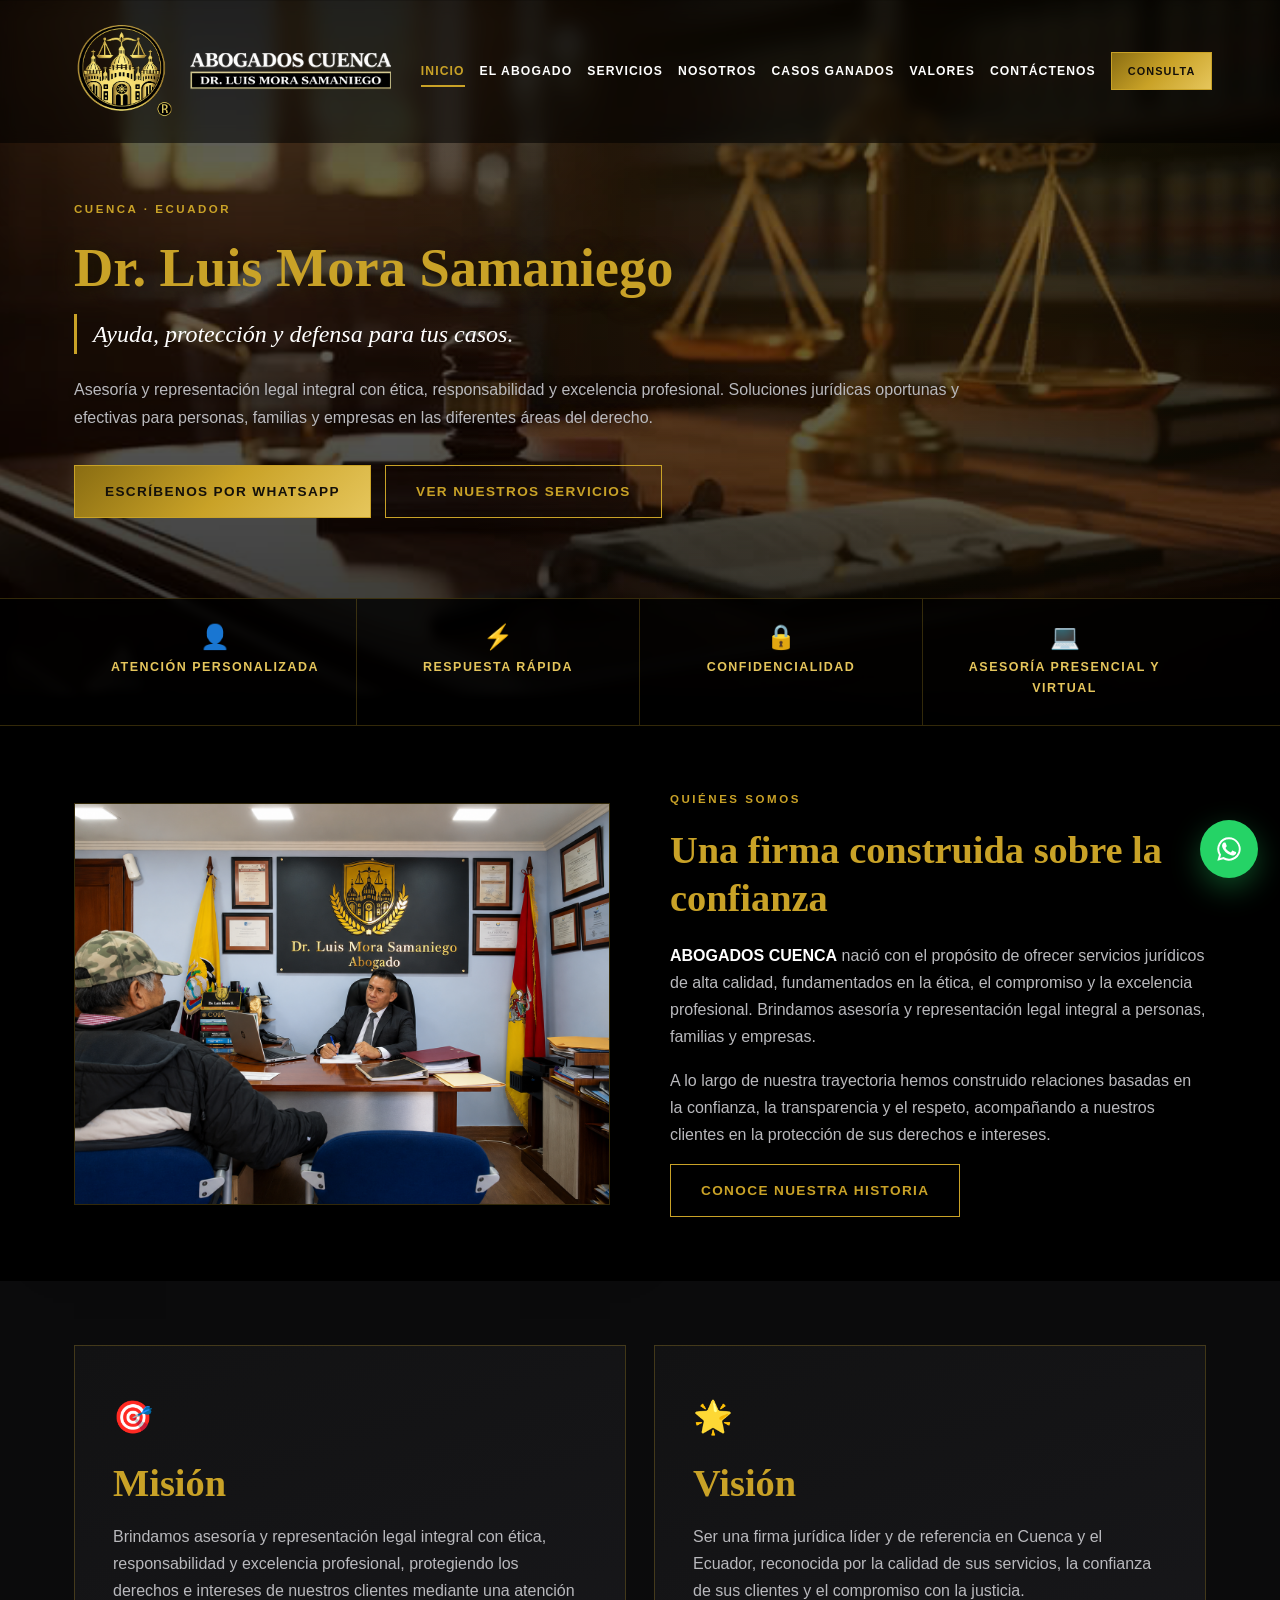
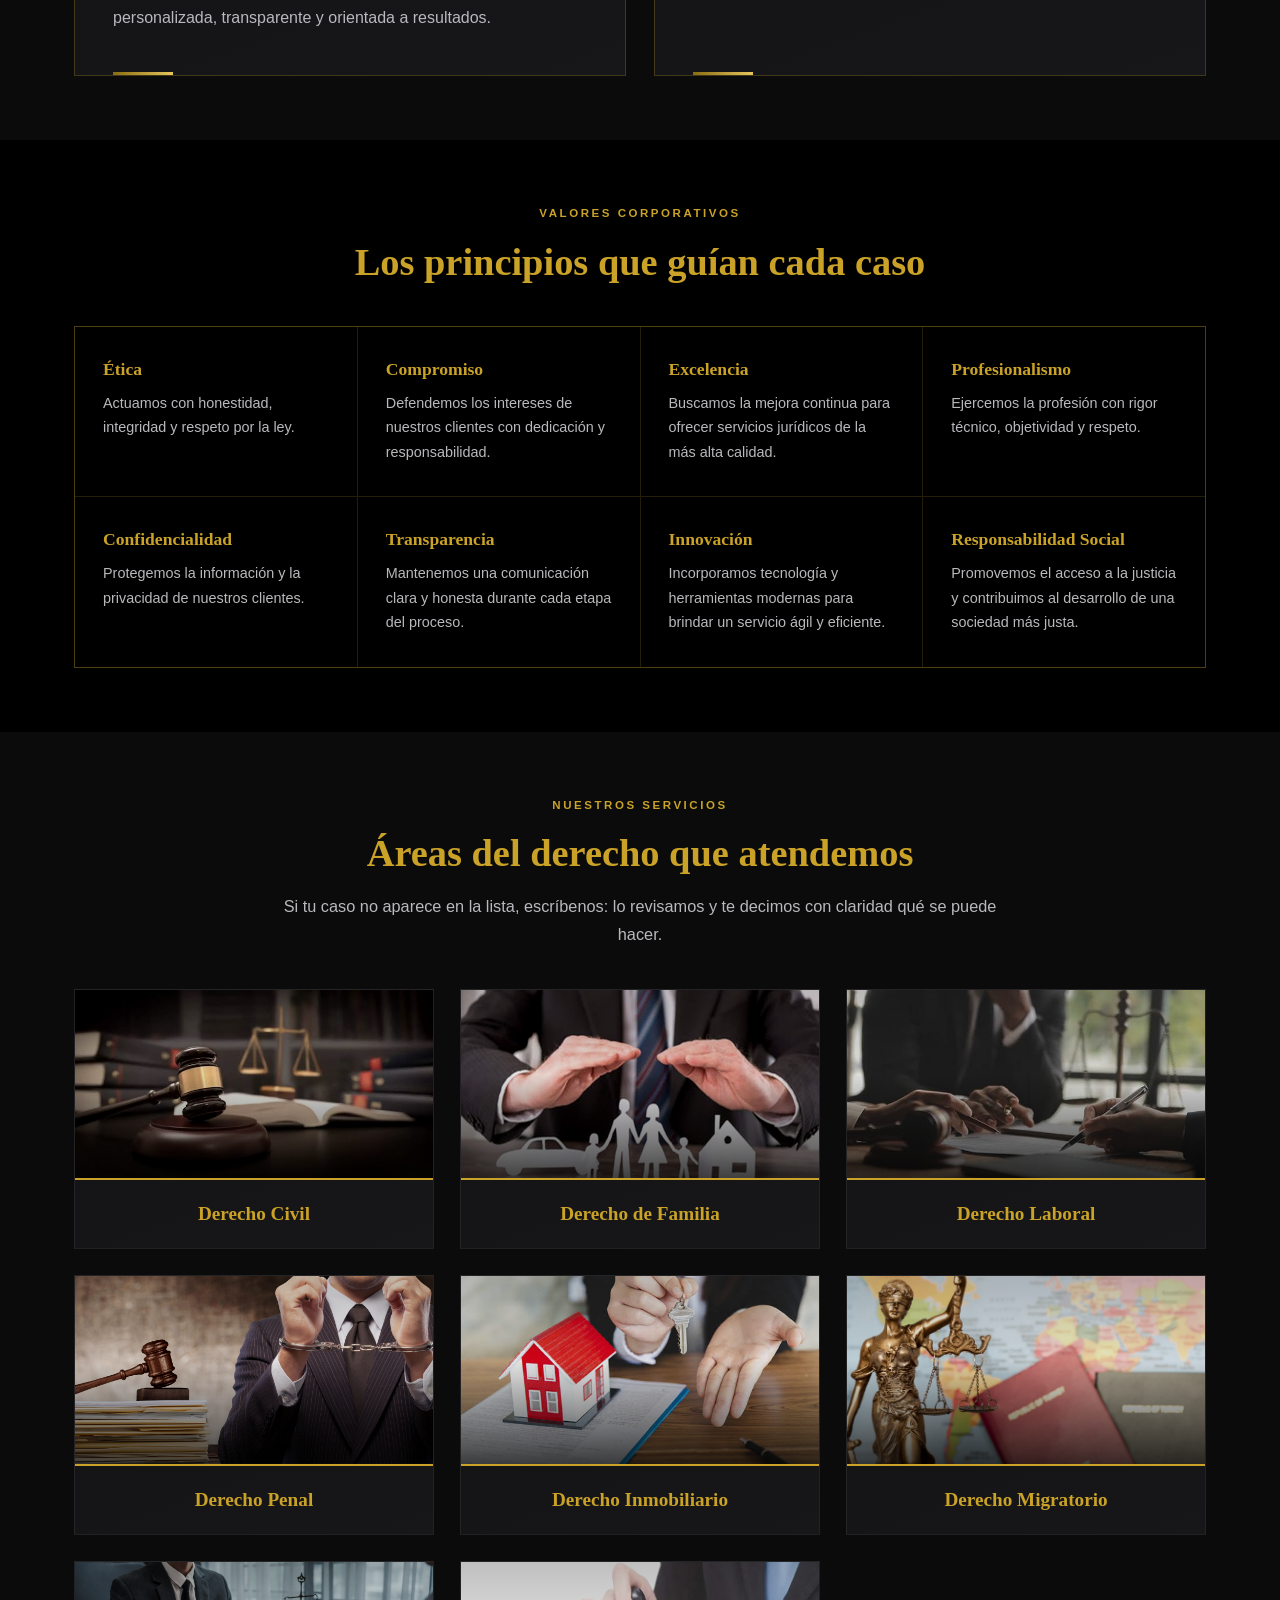
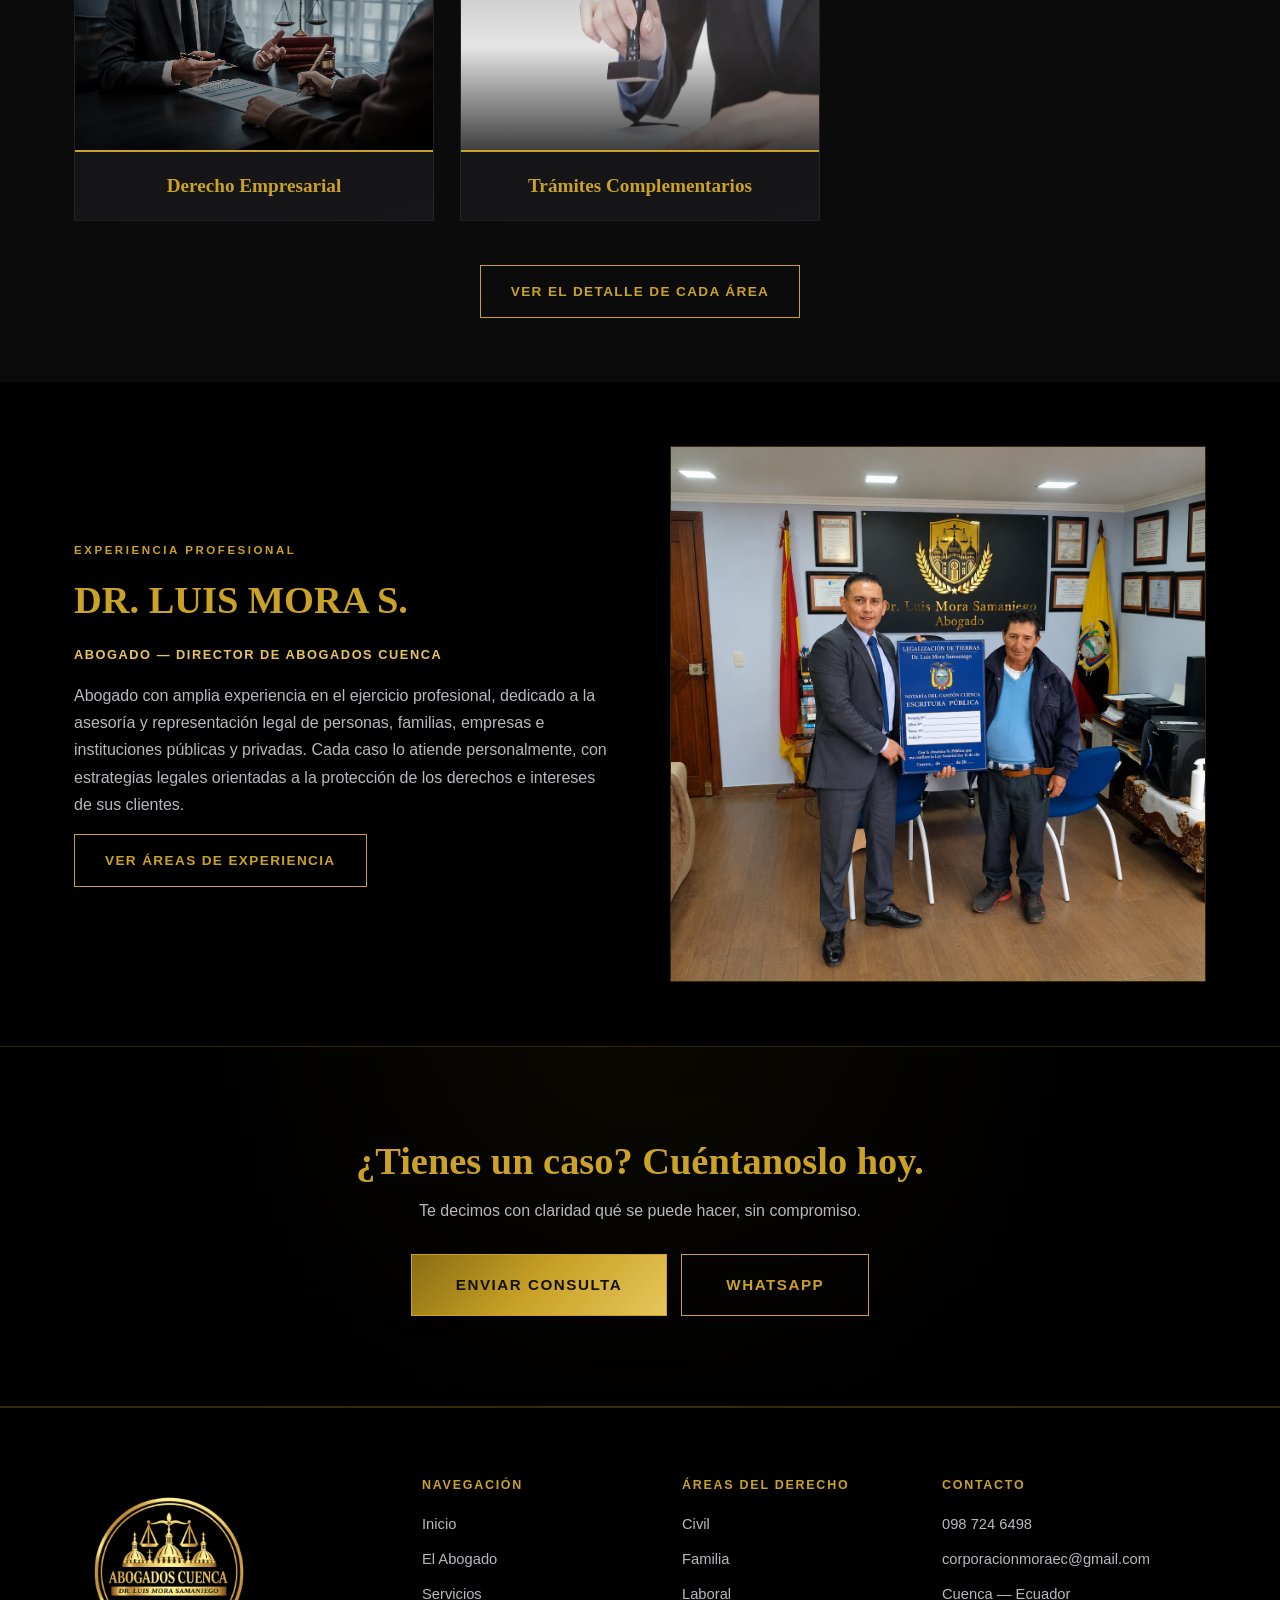
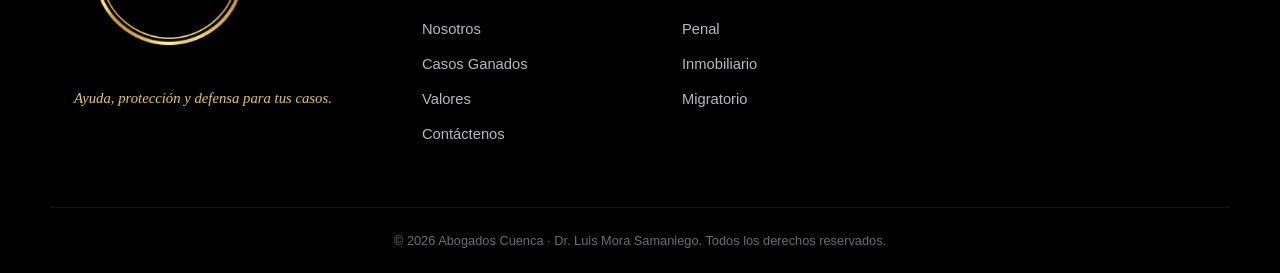
==== commit fad12656: "Rediseño de header, pestaña Casos Ganados y ajustes visuales - Header: escudo y texto en imágenes se" ====
--- a/index.html
+++ b/index.html
@@ -5,7 +5,7 @@
 <meta name="viewport" content="width=device-width, initial-scale=1.0">
 <title>Abogados Cuenca | Dr. Luis Mora Samaniego — Asesoría y representación legal integral</title>
 <meta name="description" content="Firma jurídica en Cuenca, Ecuador. Derecho civil, familia, laboral, penal, inmobiliario, migratorio y empresarial. Ayuda, protección y defensa para tus casos.">
-<link rel="icon" href="Imagen/logo.jpg">
+<link rel="icon" href="Imagen/logo-real.png">
 <link rel="stylesheet" href="assets/css/styles.css">
 </head>
 <body>
@@ -14,15 +14,19 @@
 <header class="site-header" id="header">
   <div class="container header-inner">
     <a href="#inicio" class="brand">
-      <img src="Imagen/logo.jpg" alt="Abogados Cuenca — Dr. Luis Mora Samaniego" class="brand-logo">
+      <img src="Imagen/logo-real.png" alt="Abogados Cuenca" class="brand-emblem">
+      <span class="brand-letras-crop">
+        <img src="Imagen/letras-sf.png" alt="Abogados Cuenca — Dr. Luis Mora Samaniego">
+      </span>
     </a>
 
     <nav class="nav" id="nav">
       <a href="#inicio" class="nav-link">Inicio</a>
+      <a href="#abogado" class="nav-link">El Abogado</a>
+      <a href="#servicios" class="nav-link">Servicios</a>
       <a href="#nosotros" class="nav-link">Nosotros</a>
+      <a href="#casos" class="nav-link">Casos Ganados</a>
       <a href="#valores" class="nav-link">Valores</a>
-      <a href="#servicios" class="nav-link">Servicios</a>
-      <a href="#abogado" class="nav-link">El Abogado</a>
       <a href="#contacto" class="nav-link">Contáctenos</a>
       <a href="#contacto" class="btn btn-gold nav-cta">Consulta</a>
     </nav>
@@ -157,7 +161,7 @@
       </div>
       <div class="col-text">
         <p class="eyebrow">Experiencia profesional</p>
-        <h2>Dr. Luis Mora Samaniego</h2>
+        <h2>DR. LUIS MORA S.</h2>
         <p class="role">Abogado — Director de Abogados Cuenca</p>
         <p>
           Abogado con amplia experiencia en el ejercicio profesional, dedicado a la asesoría y
@@ -455,7 +459,7 @@
       </div>
       <div class="col-text">
         <p class="eyebrow">Experiencia profesional</p>
-        <h2>Dr. Luis Mora Samaniego</h2>
+        <h2>DR. LUIS MORA S.</h2>
         <p class="role">Abogado — Director de Abogados Cuenca</p>
         <p>
           Abogado con amplia experiencia en el ejercicio profesional, dedicado a la asesoría y
@@ -492,6 +496,60 @@
         <li>Procesos judiciales y administrativos</li>
         <li>Asesoría jurídica preventiva para personas y empresas</li>
       </ul>
+    </div>
+  </section>
+
+</div>
+
+<!-- ============================================================
+     PESTAÑA · CASOS GANADOS
+     ============================================================ -->
+<div class="page" data-page="casos">
+
+  <section class="section">
+    <div class="container">
+      <div class="section-head">
+        <p class="eyebrow">Casos ganados</p>
+        <h2>Resultados que hablan por nuestros clientes</h2>
+        <p class="section-lead">
+          Cada caso es distinto, pero el compromiso es el mismo: acompañar a nuestros
+          clientes hasta resolver su situación legal.
+        </p>
+      </div>
+
+      <div class="gallery-grid">
+        <div class="gallery-photo"><img src="Imagen/casos/caso-1.jpg" alt="Caso atendido por Abogados Cuenca" loading="lazy"></div>
+        <div class="gallery-photo"><img src="Imagen/casos/caso-2.jpg" alt="Caso atendido por Abogados Cuenca" loading="lazy"></div>
+        <div class="gallery-photo"><img src="Imagen/casos/caso-3.jpg" alt="Caso atendido por Abogados Cuenca" loading="lazy"></div>
+        <div class="gallery-photo"><img src="Imagen/casos/caso-4.jpg" alt="Caso atendido por Abogados Cuenca" loading="lazy"></div>
+        <div class="gallery-photo"><img src="Imagen/casos/caso-5.jpg" alt="Caso atendido por Abogados Cuenca" loading="lazy"></div>
+        <div class="gallery-photo"><img src="Imagen/casos/caso-6.jpg" alt="Caso atendido por Abogados Cuenca" loading="lazy"></div>
+        <div class="gallery-photo"><img src="Imagen/casos/caso-7.jpg" alt="Caso atendido por Abogados Cuenca" loading="lazy"></div>
+        <div class="gallery-photo"><img src="Imagen/casos/caso-8.jpg" alt="Caso atendido por Abogados Cuenca" loading="lazy"></div>
+        <div class="gallery-photo"><img src="Imagen/casos/caso-9.jpg" alt="Caso atendido por Abogados Cuenca" loading="lazy"></div>
+        <div class="gallery-photo"><img src="Imagen/casos/caso-10.jpg" alt="Caso atendido por Abogados Cuenca" loading="lazy"></div>
+        <div class="gallery-photo"><img src="Imagen/casos/caso-11.jpg" alt="Caso atendido por Abogados Cuenca" loading="lazy"></div>
+        <div class="gallery-photo"><img src="Imagen/casos/caso-13.jpg" alt="Caso atendido por Abogados Cuenca" loading="lazy"></div>
+        <div class="gallery-photo"><img src="Imagen/casos/caso-14.jpg" alt="Caso atendido por Abogados Cuenca" loading="lazy"></div>
+        <div class="gallery-photo"><img src="Imagen/casos/caso-15.jpg" alt="Caso atendido por Abogados Cuenca" loading="lazy"></div>
+        <div class="gallery-photo"><img src="Imagen/casos/caso-16.jpg" alt="Caso atendido por Abogados Cuenca" loading="lazy"></div>
+        <div class="gallery-photo"><img src="Imagen/casos/caso-17.jpg" alt="Caso atendido por Abogados Cuenca" loading="lazy"></div>
+        <div class="gallery-photo"><img src="Imagen/casos/caso-18.jpg" alt="Caso atendido por Abogados Cuenca" loading="lazy"></div>
+        <div class="gallery-photo"><img src="Imagen/casos/caso-19.jpg" alt="Caso atendido por Abogados Cuenca" loading="lazy"></div>
+        <div class="gallery-photo"><img src="Imagen/casos/caso-20.jpg" alt="Caso atendido por Abogados Cuenca" loading="lazy"></div>
+        <div class="gallery-photo"><img src="Imagen/casos/caso-21.jpg" alt="Caso atendido por Abogados Cuenca" loading="lazy"></div>
+        <div class="gallery-photo"><img src="Imagen/casos/caso-22.jpg" alt="Caso atendido por Abogados Cuenca" loading="lazy"></div>
+        <div class="gallery-photo"><img src="Imagen/casos/caso-23.jpg" alt="Caso atendido por Abogados Cuenca" loading="lazy"></div>
+        <div class="gallery-photo"><img src="Imagen/casos/caso-24.jpg" alt="Caso atendido por Abogados Cuenca" loading="lazy"></div>
+      </div>
+    </div>
+  </section>
+
+  <section class="cta">
+    <div class="container cta-inner">
+      <h2>Súmate a nuestros casos resueltos</h2>
+      <p>Cuéntanos tu situación y te decimos con claridad qué se puede hacer.</p>
+      <a href="https://wa.me/593987246498?text=Hola,%20quisiera%20una%20consulta%20legal" target="_blank" rel="noopener" class="btn btn-gold btn-lg">Consulta por WhatsApp</a>
     </div>
   </section>
 
@@ -601,16 +659,17 @@
 <footer class="site-footer">
   <div class="container footer-grid">
     <div>
-      <img src="Imagen/imagen-3.jpg" alt="Sello Abogados Cuenca — Dr. Luis Mora Samaniego" class="footer-logo">
+      <img src="Imagen/logo2.png" alt="Sello Abogados Cuenca — Dr. Luis Mora Samaniego" class="footer-logo">
       <p class="footer-tag">Ayuda, protección y defensa para tus casos.</p>
     </div>
     <div>
       <h4>Navegación</h4>
       <a href="#inicio">Inicio</a>
+      <a href="#abogado">El Abogado</a>
+      <a href="#servicios">Servicios</a>
       <a href="#nosotros">Nosotros</a>
+      <a href="#casos">Casos Ganados</a>
       <a href="#valores">Valores</a>
-      <a href="#servicios">Servicios</a>
-      <a href="#abogado">El Abogado</a>
       <a href="#contacto">Contáctenos</a>
     </div>
     <div>
--- a/assets/css/styles.css
+++ b/assets/css/styles.css
@@ -91,37 +91,52 @@
   border-bottom-color: var(--line);
 }
 .header-inner {
-  display: flex; align-items: center; justify-content: flex-end; gap: 20px;
-  /* el logo va posicionado en absoluto, así que la altura la reserva el propio header */
-  min-height: 145px;
+  display: flex; align-items: center; justify-content: space-between; gap: 12px;
+  min-height: 130px;
   transition: min-height .3s ease;
 }
-.site-header.scrolled .header-inner { min-height: 109px; }
-/* El logo se ancla al borde izquierdo de la pantalla, fuera del contenedor central */
+.site-header.scrolled .header-inner { min-height: 96px; }
+
+/* Emblema (escudo) + texto en imágenes separadas, llenando el espacio de la izquierda */
 .brand {
+  display: flex; align-items: center; gap: 10px;
+  flex-shrink: 0;
+}
+.brand-emblem {
+  height: 100px; width: auto;
+  transition: height .3s ease;
+}
+.site-header.scrolled .brand-emblem { height: 76px; }
+/* letras-sf.png trae mucho margen vacío alrededor del texto (efecto de letrero luminoso);
+   se recorta con un contenedor que solo muestra la zona real del texto */
+.brand-letras-crop {
+  display: block;
+  position: relative;
+  overflow: hidden;
+  width: 201px; height: 37px;
+  margin-right: 18px;
+  transition: width .3s ease, height .3s ease;
+}
+.brand-letras-crop img {
   position: absolute;
-  left: 150px;
-  top: 50%;
-  transform: translateY(-50%);
-  display: flex; align-items: center;
-}
-.brand-logo {
-  height: 137px; width: auto;
-  transition: height .3s ease;
-  /* el archivo original trae fondo negro sólido: se funde con el header oscuro en vez de mostrarse como un cuadro */
-  mix-blend-mode: lighten;
-}
-.site-header.scrolled .brand-logo { height: 101px; }
-
-.nav { display: flex; align-items: center; gap: 30px; }
+  width: 284px; height: 189px;
+  left: -38px; top: -75px;
+  max-width: none;
+  transition: width .3s ease, height .3s ease, left .3s ease, top .3s ease;
+}
+.site-header.scrolled .brand-letras-crop { width: 158px; height: 29px; }
+.site-header.scrolled .brand-letras-crop img { width: 223px; height: 148px; left: -30px; top: -59px; }
+
+.nav { display: flex; align-items: center; gap: 15px; }
 .nav-link {
   color: var(--white);
-  font-size: .82rem;
-  text-transform: uppercase;
-  letter-spacing: .12em;
+  font-size: .76rem;
+  text-transform: uppercase;
+  letter-spacing: .09em;
   font-weight: bold;
   position: relative;
   padding: 6px 0;
+  white-space: nowrap;
 }
 .nav-link::after {
   content: ""; position: absolute; left: 0; bottom: 0;
@@ -129,7 +144,7 @@
 }
 .nav-link:hover, .nav-link.active { color: var(--gold); }
 .nav-link:hover::after, .nav-link.active::after { width: 100%; }
-.nav-cta { padding: 11px 22px; font-size: .75rem; }
+.nav-cta { padding: 9px 16px; font-size: .68rem; white-space: nowrap; }
 
 .nav-toggle { display: none; background: none; border: 0; cursor: pointer; padding: 8px; }
 .nav-toggle span { display: block; width: 26px; height: 2px; background: var(--gold); margin: 5px 0; transition: .3s; }
@@ -385,6 +400,26 @@
 /* Portada: tarjetas solo con foto y nombre del área */
 .cards-compact .card-body { padding: 22px 24px; text-align: center; }
 .cards-compact .card h3 { margin: 0; padding: 0; border-bottom: 0; }
+
+/* Galería de casos: solo fotografías, sin texto por tarjeta */
+.gallery-grid {
+  display: grid;
+  grid-template-columns: repeat(auto-fill, minmax(220px, 1fr));
+  gap: 14px;
+}
+.gallery-photo {
+  position: relative;
+  overflow: hidden;
+  aspect-ratio: 4 / 3;
+  border: 1px solid rgba(255, 255, 255, .07);
+  background: #000;
+}
+.gallery-photo img {
+  width: 100%; height: 100%;
+  object-fit: cover;
+  transition: transform .5s ease;
+}
+.gallery-photo:hover img { transform: scale(1.08); }
 .card h3 { margin-bottom: 12px; padding-bottom: 12px; border-bottom: 1px solid rgba(255, 255, 255, .08); }
 .card p { font-size: .93rem; margin-bottom: 18px; }
 .card-list { list-style: none; margin-top: 16px; }
@@ -506,10 +541,8 @@
 }
 .footer-logo {
   height: 190px; width: 190px;
-  object-fit: cover;
-  border-radius: 50%;
+  object-fit: contain;
   margin-bottom: 18px;
-  box-shadow: 0 0 0 1px var(--line), 0 16px 40px rgba(201, 162, 39, .15);
 }
 .footer-tag { font-family: var(--font-title); font-style: italic; color: var(--gold-light); }
 .site-footer h4 {
@@ -547,12 +580,16 @@
 
 /* ===== Responsive ===== */
 @media (max-width: 1200px) {
-  .nav { gap: 20px; }
-  .brand { left: 70px; }
-  .brand-logo { height: 110px; }
-  .site-header.scrolled .brand-logo { height: 88px; }
-  .header-inner { min-height: 118px; }
-  .site-header.scrolled .header-inner { min-height: 96px; }
+  .nav { gap: 14px; }
+  .nav-link { font-size: .7rem; letter-spacing: .06em; }
+  .brand-emblem { height: 84px; }
+  .site-header.scrolled .brand-emblem { height: 66px; }
+  .brand-letras-crop { width: 158px; height: 29px; margin-right: 12px; }
+  .brand-letras-crop img { width: 223px; height: 148px; left: -30px; top: -59px; }
+  .site-header.scrolled .brand-letras-crop { width: 120px; height: 22px; }
+  .site-header.scrolled .brand-letras-crop img { width: 169px; height: 113px; left: -23px; top: -45px; }
+  .header-inner { min-height: 104px; }
+  .site-header.scrolled .header-inner { min-height: 88px; }
 }
 
 @media (max-width: 980px) {
@@ -560,7 +597,6 @@
   .mv-grid { gap: 24px; }
   .two-col.reverse .col-media { order: 0; }
   .hero { padding-top: 140px; }
-  .brand { left: 24px; }
   .hero-seal img { max-width: 300px; }
   .strip-grid { grid-template-columns: 1fr 1fr; }
   .strip-item:nth-child(2) { border-right: 0; }
@@ -589,7 +625,9 @@
   .footer-grid { grid-template-columns: 1fr; }
   .mv-card { padding: 32px 26px; }
   .strip-grid { grid-template-columns: 1fr 1fr; }
-  .brand-logo, .site-header.scrolled .brand-logo { height: 82px; }
+  .brand-emblem, .site-header.scrolled .brand-emblem { height: 68px; }
+  .brand-letras-crop, .site-header.scrolled .brand-letras-crop { width: 131px; height: 24px; margin-right: 10px; }
+  .brand-letras-crop img, .site-header.scrolled .brand-letras-crop img { width: 184px; height: 123px; left: -25px; top: -49px; }
   .header-inner, .site-header.scrolled .header-inner { min-height: 90px; }
   .hero { padding-top: 140px; }
   .page > .section:first-child { padding-top: 140px; }
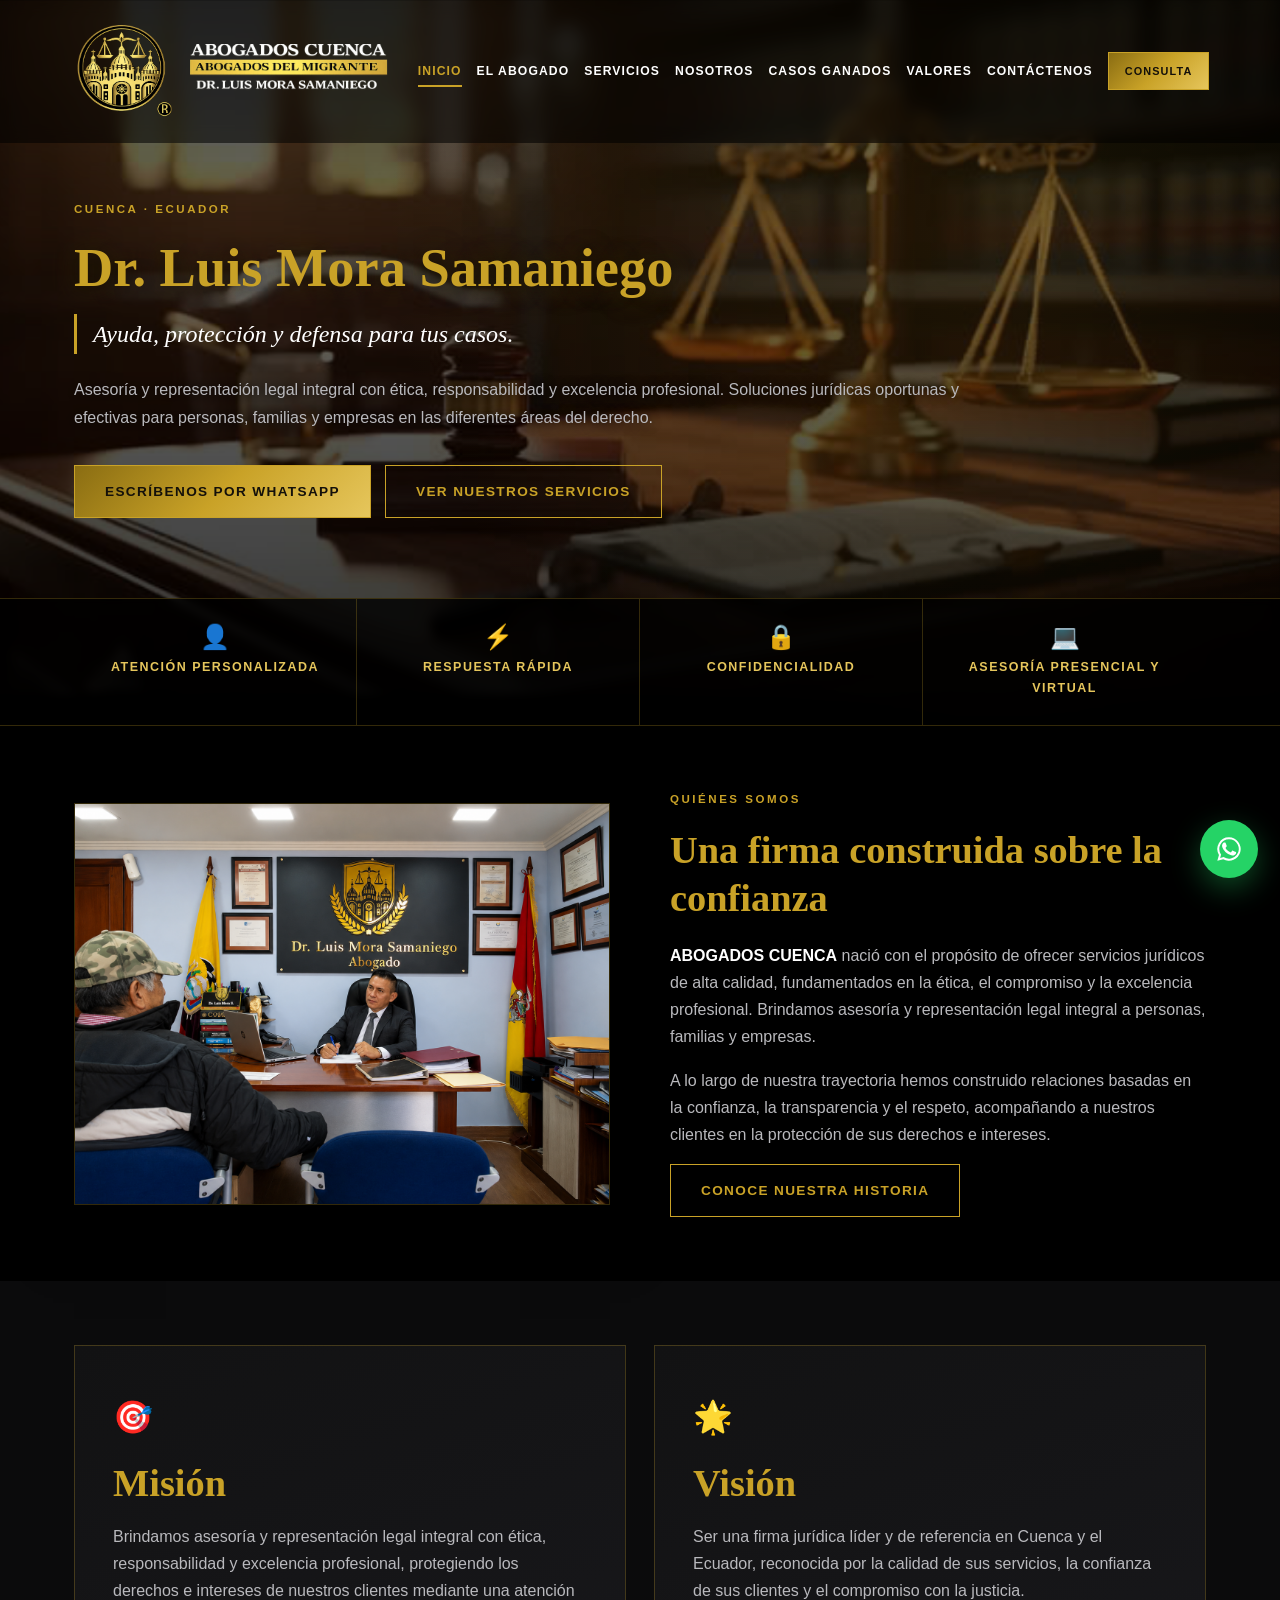
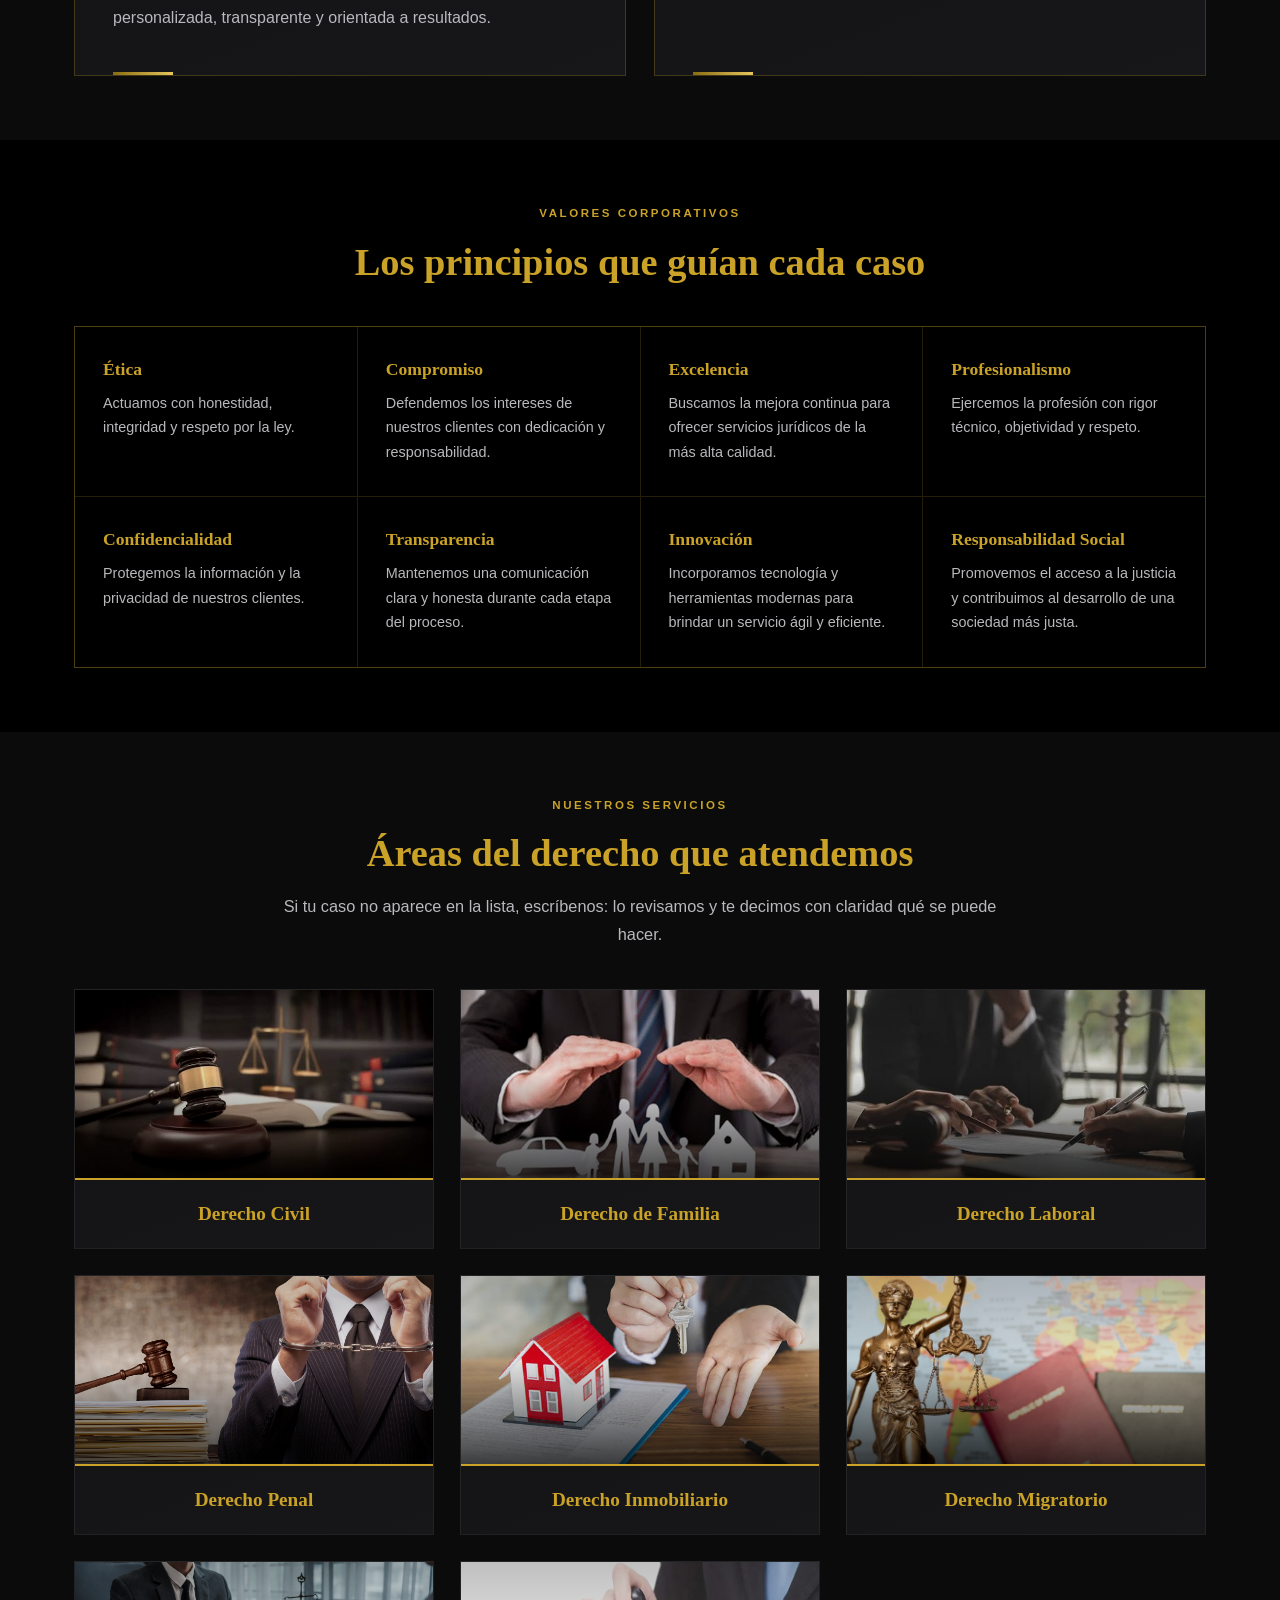
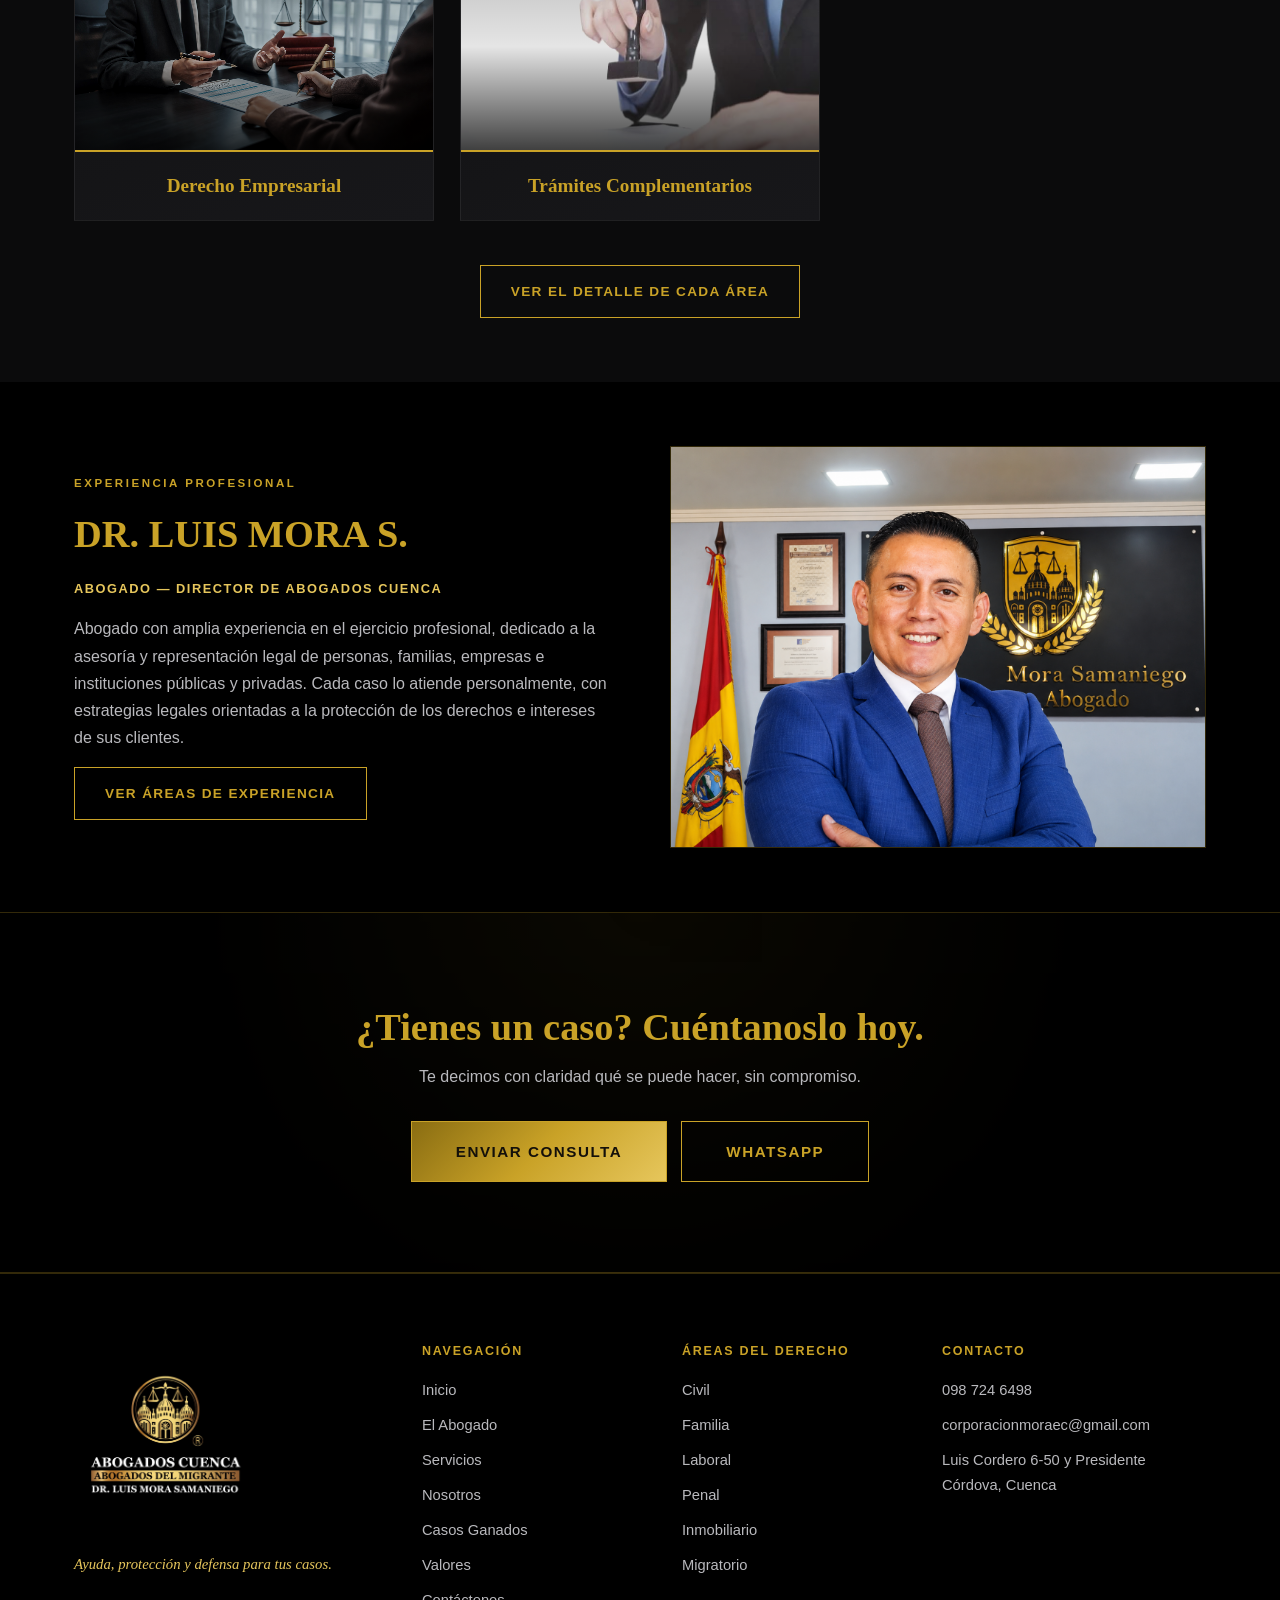
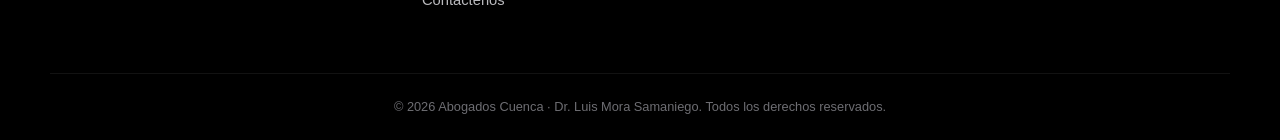
==== commit fab8946f: "Actualiza logo del header/footer, retrato del abogado y dirección - Header: escudo + texto recortado" ====
--- a/index.html
+++ b/index.html
@@ -16,7 +16,7 @@
     <a href="#inicio" class="brand">
       <img src="Imagen/logo-real.png" alt="Abogados Cuenca" class="brand-emblem">
       <span class="brand-letras-crop">
-        <img src="Imagen/letras-sf.png" alt="Abogados Cuenca — Dr. Luis Mora Samaniego">
+        <img src="Imagen/logoletras.png" alt="Abogados Cuenca — Dr. Luis Mora Samaniego">
       </span>
     </a>
 
@@ -157,7 +157,7 @@
   <section class="section">
     <div class="container two-col reverse">
       <div class="col-media">
-        <img src="Imagen/imagen-1.png" alt="Dr. Luis Mora Samaniego junto a un cliente tras la legalización de tierras" loading="lazy">
+        <img src="Imagen/imagen3.png" alt="Retrato del Dr. Luis Mora Samaniego" loading="lazy">
       </div>
       <div class="col-text">
         <p class="eyebrow">Experiencia profesional</p>
@@ -455,7 +455,7 @@
   <section class="section">
     <div class="container two-col reverse">
       <div class="col-media">
-        <img src="Imagen/imagen-1.png" alt="Dr. Luis Mora Samaniego junto a un cliente tras la legalización de tierras" loading="lazy">
+        <img src="Imagen/imagen3.png" alt="Retrato del Dr. Luis Mora Samaniego" loading="lazy">
       </div>
       <div class="col-text">
         <p class="eyebrow">Experiencia profesional</p>
@@ -587,7 +587,7 @@
             <span class="info-icon">📍</span>
             <div>
               <h4>Ubicación</h4>
-              <p>Cuenca — Azuay, Ecuador</p>
+              <p>Luis Cordero 6-50 y Presidente Córdova, Cuenca — Ecuador</p>
             </div>
           </div>
           <div class="info-item">
@@ -659,7 +659,7 @@
 <footer class="site-footer">
   <div class="container footer-grid">
     <div>
-      <img src="Imagen/logo2.png" alt="Sello Abogados Cuenca — Dr. Luis Mora Samaniego" class="footer-logo">
+      <img src="Imagen/logonuevo.jpg" alt="Sello Abogados Cuenca — Dr. Luis Mora Samaniego" class="footer-logo">
       <p class="footer-tag">Ayuda, protección y defensa para tus casos.</p>
     </div>
     <div>
@@ -685,7 +685,7 @@
       <h4>Contacto</h4>
       <a href="https://wa.me/593987246498" target="_blank" rel="noopener">098 724 6498</a>
       <a href="mailto:corporacionmoraec@gmail.com">corporacionmoraec@gmail.com</a>
-      <p>Cuenca — Ecuador</p>
+      <p>Luis Cordero 6-50 y Presidente Córdova, Cuenca</p>
     </div>
   </div>
   <div class="container footer-bottom">
--- a/assets/css/styles.css
+++ b/assets/css/styles.css
@@ -107,25 +107,25 @@
   transition: height .3s ease;
 }
 .site-header.scrolled .brand-emblem { height: 76px; }
-/* letras-sf.png trae mucho margen vacío alrededor del texto (efecto de letrero luminoso);
-   se recorta con un contenedor que solo muestra la zona real del texto */
+/* logoletras.png trae margen vacío alrededor del texto; se recorta con un contenedor
+   que solo muestra la zona real del texto */
 .brand-letras-crop {
   display: block;
   position: relative;
   overflow: hidden;
-  width: 201px; height: 37px;
+  width: 198px; height: 54px;
   margin-right: 18px;
   transition: width .3s ease, height .3s ease;
 }
 .brand-letras-crop img {
   position: absolute;
-  width: 284px; height: 189px;
-  left: -38px; top: -75px;
+  width: 287px; height: 191px;
+  left: -42px; top: -64px;
   max-width: none;
   transition: width .3s ease, height .3s ease, left .3s ease, top .3s ease;
 }
-.site-header.scrolled .brand-letras-crop { width: 158px; height: 29px; }
-.site-header.scrolled .brand-letras-crop img { width: 223px; height: 148px; left: -30px; top: -59px; }
+.site-header.scrolled .brand-letras-crop { width: 155px; height: 42px; }
+.site-header.scrolled .brand-letras-crop img { width: 225px; height: 150px; left: -33px; top: -50px; }
 
 .nav { display: flex; align-items: center; gap: 15px; }
 .nav-link {
@@ -584,10 +584,10 @@
   .nav-link { font-size: .7rem; letter-spacing: .06em; }
   .brand-emblem { height: 84px; }
   .site-header.scrolled .brand-emblem { height: 66px; }
-  .brand-letras-crop { width: 158px; height: 29px; margin-right: 12px; }
-  .brand-letras-crop img { width: 223px; height: 148px; left: -30px; top: -59px; }
-  .site-header.scrolled .brand-letras-crop { width: 120px; height: 22px; }
-  .site-header.scrolled .brand-letras-crop img { width: 169px; height: 113px; left: -23px; top: -45px; }
+  .brand-letras-crop { width: 155px; height: 42px; margin-right: 12px; }
+  .brand-letras-crop img { width: 225px; height: 150px; left: -33px; top: -50px; }
+  .site-header.scrolled .brand-letras-crop { width: 120px; height: 33px; }
+  .site-header.scrolled .brand-letras-crop img { width: 175px; height: 117px; left: -26px; top: -39px; }
   .header-inner { min-height: 104px; }
   .site-header.scrolled .header-inner { min-height: 88px; }
 }
@@ -626,8 +626,8 @@
   .mv-card { padding: 32px 26px; }
   .strip-grid { grid-template-columns: 1fr 1fr; }
   .brand-emblem, .site-header.scrolled .brand-emblem { height: 68px; }
-  .brand-letras-crop, .site-header.scrolled .brand-letras-crop { width: 131px; height: 24px; margin-right: 10px; }
-  .brand-letras-crop img, .site-header.scrolled .brand-letras-crop img { width: 184px; height: 123px; left: -25px; top: -49px; }
+  .brand-letras-crop, .site-header.scrolled .brand-letras-crop { width: 129px; height: 35px; margin-right: 10px; }
+  .brand-letras-crop img, .site-header.scrolled .brand-letras-crop img { width: 187px; height: 125px; left: -27px; top: -42px; }
   .header-inner, .site-header.scrolled .header-inner { min-height: 90px; }
   .hero { padding-top: 140px; }
   .page > .section:first-child { padding-top: 140px; }
